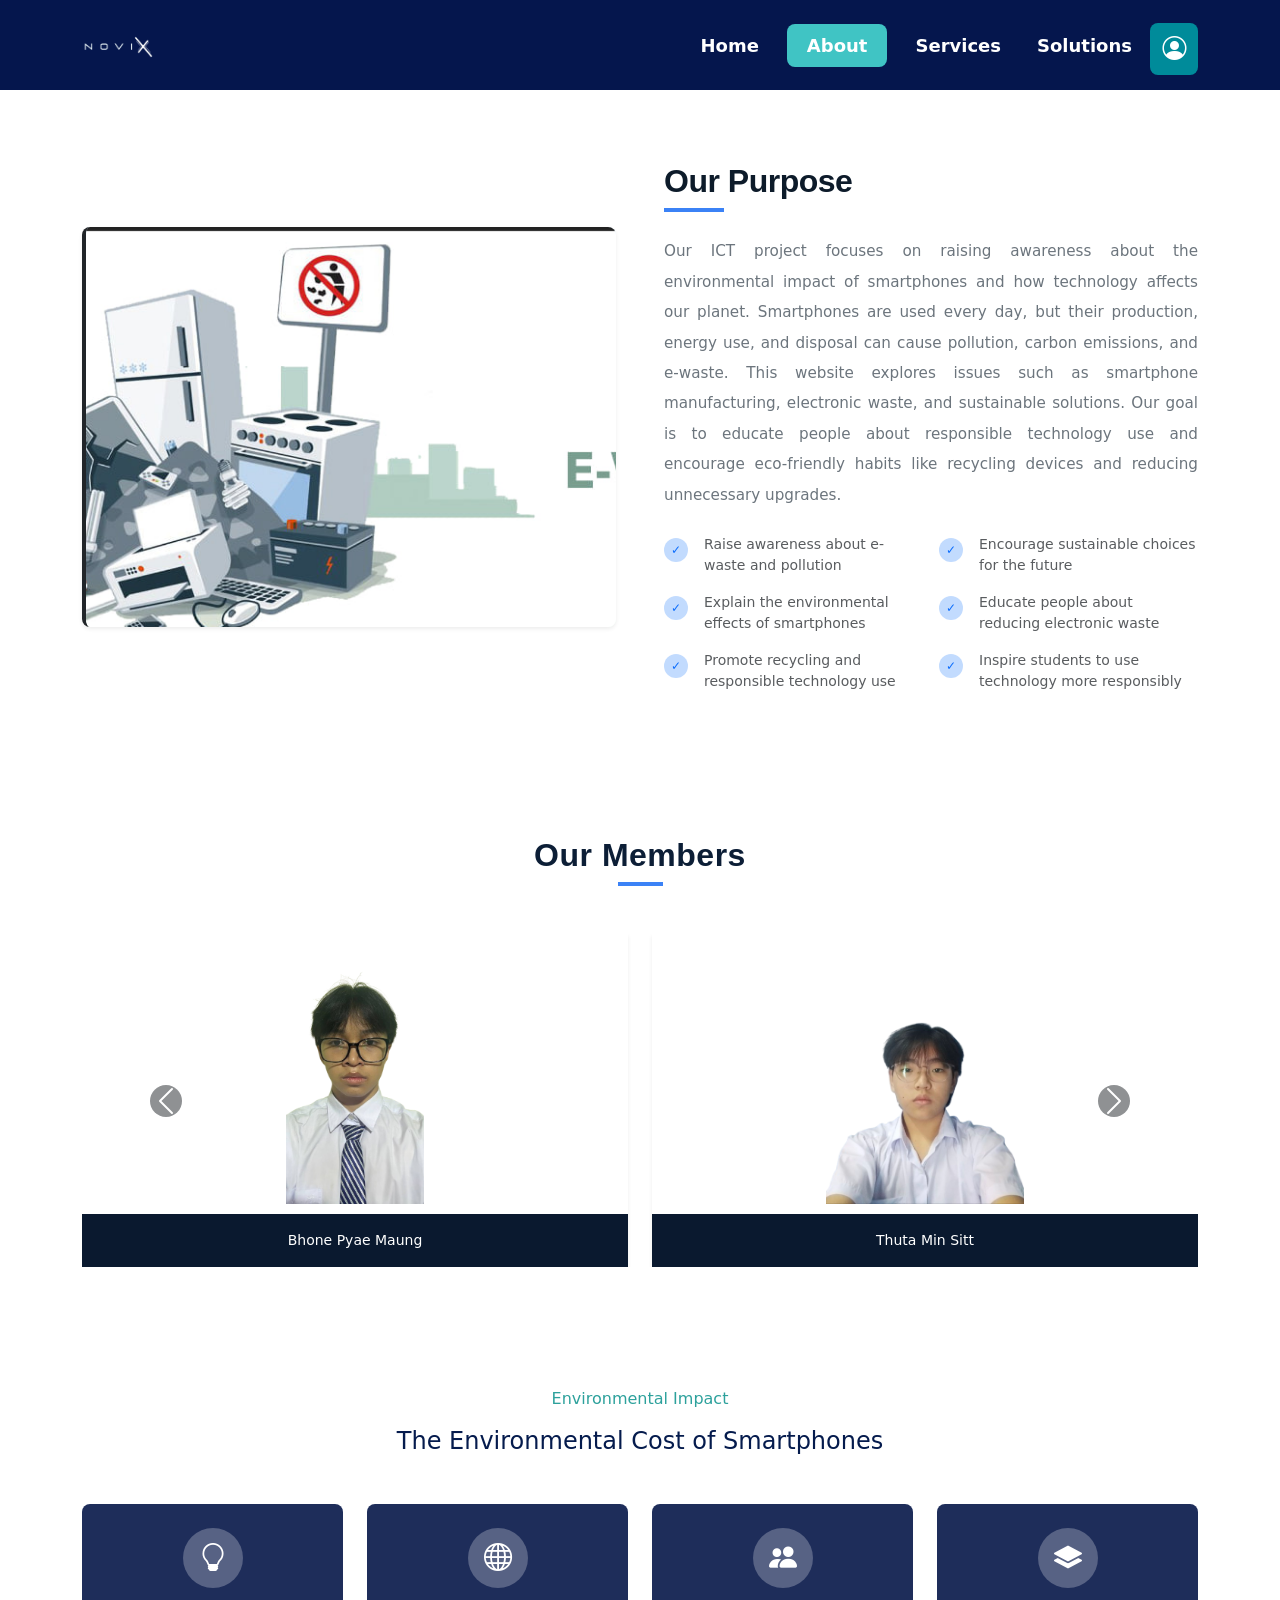
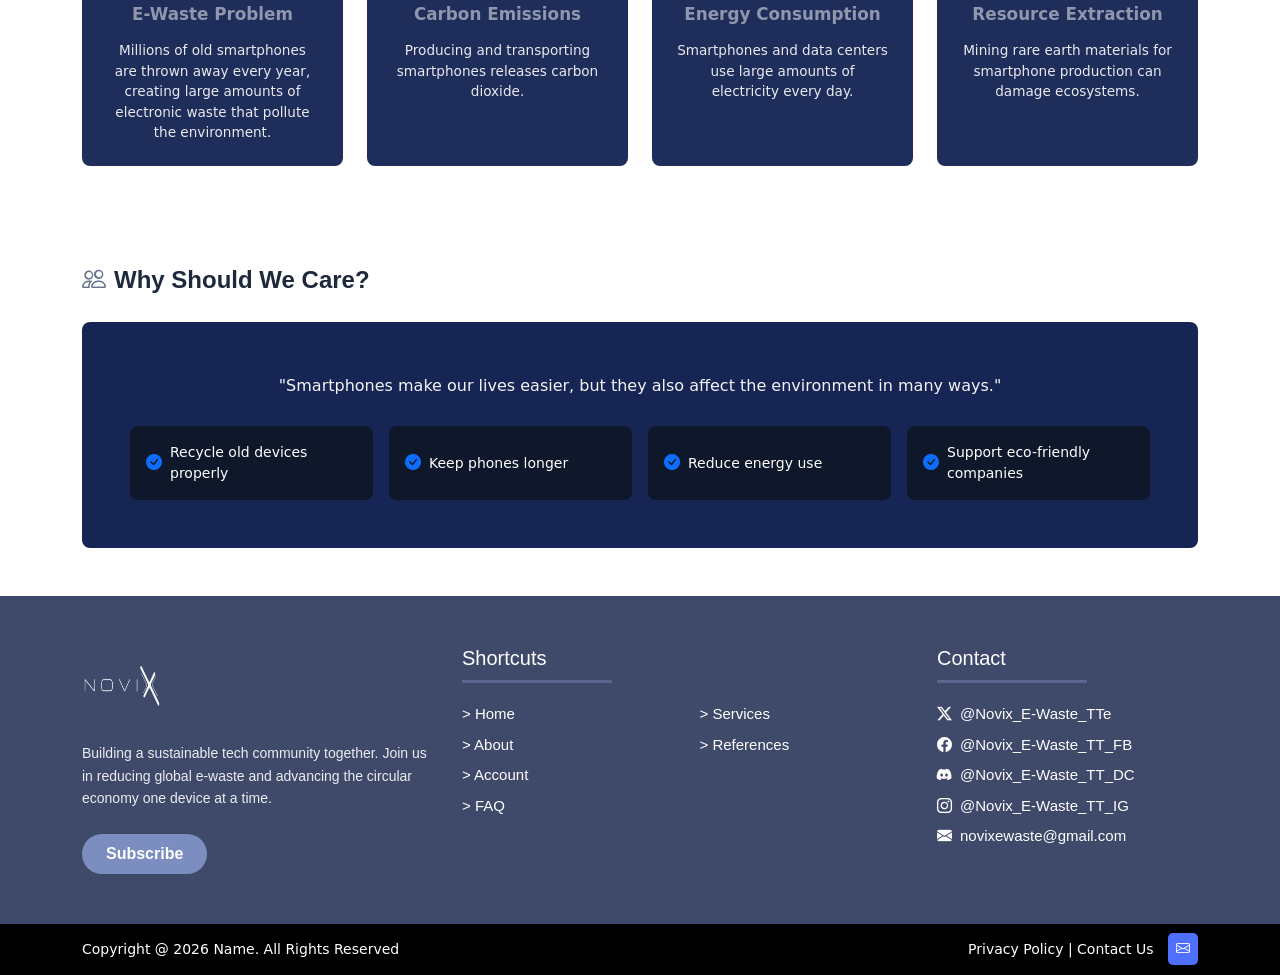
==== about.html @ 1b12b7d3 "Add files via upload" ====
<!DOCTYPE html>
<html lang="en">
<head>
    <meta charset="UTF-8">
    <meta name="viewport" content="width=device-width, initial-scale=1.0">
    <title>About Us</title>
    <link href="https://cdn.jsdelivr.net/npm/bootstrap@5.3.0/dist/css/bootstrap.min.css" rel="stylesheet">
    <link rel="stylesheet" href="https://cdn.jsdelivr.net/npm/bootstrap-icons@1.11.0/font/bootstrap-icons.css">
    <link rel="stylesheet" href="./style.css">
    <link rel="icon" type="image/x-icon" href="./img/LOGO NOVIX.png">
    <link rel="stylesheet" href="https://unpkg.com/aos@2.3.4/dist/aos.css">
</head>
<body>
        <script src="https://unpkg.com/aos@2.3.4/dist/aos.js"></script>

<script>
    AOS.init({
        duration: 1000,
        once: true
    });
</script>

<script src="https://cdn.jsdelivr.net/npm/bootstrap@5.3.0/dist/js/bootstrap.bundle.min.js"></script>
    <nav class="navbar navbar-expand-lg my-nav-bg">
        <div class="container">
            <a class="navbar-brand" href="#">
                <img src="./img/1.png" alt="Novix Logo" style="max-height: 40px; width: auto;">
            </a>

            <button class="navbar-toggler" type="button" data-bs-toggle="collapse" data-bs-target="#mainNavbar" aria-controls="mainNavbar" aria-expanded="false" aria-label="Toggle navigation">
                <span class="navbar-toggler-icon"></span>
            </button>

            <div class="collapse navbar-collapse" id="mainNavbar">
                <ul class="navbar-nav ms-auto align-items-center">
                    <li class="nav-item">
                        <a class="nav-link" href="./index.html">Home</a>
                    </li>
                    <li class="nav-item">
                        <a class="nav-link home-btn" href="./about.html">About</a>
                    </li>
                    <li class="nav-item">
                        <a class="nav-link" href="./services.html">Services</a>
                    </li>
                    <li class="nav-item">
                        <a class="nav-link" href="./solution.html">Solutions</a>
                    </li>
                    
                    <li class="nav-item w-100 d-flex justify-content-center m-0">
                        <a href="#" class="profile-icon-box mx-0 mt-2" data-bs-toggle="modal" data-bs-target="#authModal">
                            <i class="bi bi-person-circle"></i>
                        </a>
                    </li>
                </ul>
            </div>
        </div>
    </nav>

<!-- Font Awesome -->
<link rel="stylesheet" href="https://cdnjs.cloudflare.com/ajax/libs/font-awesome/6.5.2/css/all.min.css"/>

<style>
    .modal-content{
        border-radius: 18px;
        overflow: hidden;
    }

    .nav-pills .nav-link{
        border-radius: 8px;
        padding: 8px 22px;
        transition: 0.3s;
        color: white !important;
    }

    .nav-pills .nav-link.active{
        background-color: #39bfa7;
        color: white !important;
    }

    .form-control{
        height: 48px;
        border-radius: 8px;
        background-color: #0d2a66;
        border: 1px solid #274b8d;
        color: white;
    }

    .form-control::placeholder{
        color: rgba(255,255,255,0.5);
    }

    .form-control:focus{
        background-color: #0d2a66;
        border-color: #39bfa7;
        box-shadow: none;
        color: white;
    }

    .form-label{
        color: white;
        font-weight: 500;
    }

    .social-btn{
        width: 100%;
        height: 48px;
        border: none;
        border-radius: 8px;
        display: flex;
        align-items: center;
        justify-content: center;
        gap: 10px;
        font-weight: 600;
        margin-bottom: 12px;
        transition: 0.3s;
    }

    .facebook-btn{
        background: #4267B2;
        color: white;
    }

    .facebook-btn:hover{
        background: #365899;
    }

    .google-btn{
        background: white;
        color: #555;
    }

    .google-btn img{
        width: 18px;
    }

    .divider{
        display: flex;
        align-items: center;
        text-align: center;
        color: rgba(255,255,255,0.5);
        margin: 20px 0;
    }

    .divider::before,
    .divider::after{
        content: '';
        flex: 1;
        border-bottom: 1px solid rgba(255,255,255,0.2);
    }

    .divider::before{
        margin-right: 10px;
    }

    .divider::after{
        margin-left: 10px;
    }

    .password-box{
        position: relative;
    }

    .password-box i{
        position: absolute;
        right: 15px;
        top: 16px;
        color: rgba(255,255,255,0.5);
        cursor: pointer;
    }
</style>


<!-- MODAL -->
<div class="modal fade" id="authModal" tabindex="-1" aria-labelledby="authModalLabel" aria-hidden="true">
    <div class="modal-dialog modal-dialog-centered">

        <div class="modal-content text-white p-3" style="background-color: #051b4d;">

            <!-- HEADER -->
            <div class="modal-header border-0">

                <ul class="nav nav-pills" id="authTab" role="tablist">

                    <li class="nav-item" role="presentation">
                        <button class="nav-link active" id="login-tab"
                            data-bs-toggle="tab"
                            data-bs-target="#login-panel"
                            type="button"
                            role="tab">
                            Login
                        </button>
                    </li>

                    <li class="nav-item" role="presentation">
                        <button class="nav-link"
                            id="register-tab"
                            data-bs-toggle="tab"
                            data-bs-target="#register-panel"
                            type="button"
                            role="tab">
                            Signup
                        </button>
                    </li>

                </ul>

                <button type="button" class="btn-close btn-close-white"
                    data-bs-dismiss="modal"></button>

            </div>

            <!-- BODY -->
            <div class="modal-body">

                <div class="tab-content">

                    <!-- LOGIN -->
                    <div class="tab-pane fade show active" id="login-panel">

                        <h3 class="fw-bold mb-4" style="color:#39bfa7;">
                            Welcome Back
                        </h3>

                        <form>

                            <div class="mb-3">
                                <label class="form-label">Email</label>
                                <input type="email" class="form-control" placeholder="Enter your email">
                            </div>

                            <div class="mb-3">
                                <label class="form-label">Password</label>

                                <div class="password-box">
                                    <input type="password" class="form-control" placeholder="Enter password">
                                    <i class="fa-regular fa-eye-slash"></i>
                                </div>
                            </div>

                            <div class="d-flex justify-content-between align-items-center mb-4">
                                <div class="form-check">
                                    <input class="form-check-input" type="checkbox">
                                    <label class="form-check-label small text-white-50">
                                        Remember me
                                    </label>
                                </div>

                                <a href="#" class="small text-white-50 text-decoration-none">
                                    Forgot Password?
                                </a>
                            </div>

                            <button class="btn w-100 fw-bold text-white"
                                style="background:#39bfa7; height:48px;">
                                Login
                            </button>

                            <div class="divider">Or</div>

                            <!-- FACEBOOK -->
                            <button type="button" class="social-btn facebook-btn">
                                <i class="fa-brands fa-facebook-f"></i>
                                Login with Facebook
                            </button>

                            <!-- GOOGLE -->
                            <button type="button" class="social-btn google-btn">
                                <img src="https://cdn-icons-png.flaticon.com/512/2991/2991148.png">
                                Login with Google
                            </button>

                        </form>

                    </div>

                    <!-- REGISTER -->
                    <div class="tab-pane fade" id="register-panel">

                        <h3 class="fw-bold mb-4" style="color:#39bfa7;">
                            Create Account
                        </h3>

                        <form>

                            <div class="mb-3">
                                <label class="form-label">Full Name</label>
                                <input type="text" class="form-control" placeholder="John Doe">
                            </div>

                            <div class="mb-3">
                                <label class="form-label">Email</label>
                                <input type="email" class="form-control" placeholder="Enter your email">
                            </div>

                            <div class="mb-3">
                                <label class="form-label">Password</label>

                                <div class="password-box">
                                    <input type="password" class="form-control" placeholder="Create password">
                                    <i class="fa-regular fa-eye-slash"></i>
                                </div>
                            </div>

                            <div class="mb-3">
                                <label class="form-label">Confirm Password</label>

                                <div class="password-box">
                                    <input type="password" class="form-control" placeholder="Confirm password">
                                    <i class="fa-regular fa-eye-slash"></i>
                                </div>
                            </div>

                            <div class="form-check mb-4">
                                <input class="form-check-input" type="checkbox">
                                <label class="form-check-label small text-white-50">
                                    I agree to Terms & Conditions
                                </label>
                            </div>

                            <button class="btn w-100 fw-bold text-white"
                                style="background:#39bfa7; height:48px;">
                                Signup
                            </button>

                            <div class="divider">Or</div>

                            <!-- FACEBOOK -->
                            <button type="button" class="social-btn facebook-btn">
                                <i class="fa-brands fa-facebook-f"></i>
                                Signup with Facebook
                            </button>

                            <!-- GOOGLE -->
                            <button type="button" class="social-btn google-btn">
                                <img src="https://cdn-icons-png.flaticon.com/512/2991/2991148.png">
                                Signup with Google
                            </button>

                        </form>

                    </div>

                </div>

            </div>

        </div>
    </div>
</div>


<main>

    <!-- OUR PURPOSE -->
    <section class="py-5" id="about-section">
        <div class="container py-4">
            <div class="row align-items-center g-5">

                <div class="col-12 col-md-6" data-aos="fade-right" data-aos-duration="1200">
                    <div class="position-relative overflow-hidden rounded-3 border-start border-4 border-dark shadow-sm" 
                        style="background: linear-gradient(180deg, #e0f2fe 0%, #f0fdf4 100%); height: 400px;">

                        <img src="img/Our Purpose img.jpg" class="w-100 h-100 object-fit-cover" alt="Our Purpose">
                    </div>
                </div>

                <div class="col-12 col-md-6" data-aos="fade-left" data-aos-duration="1200">
                    <h2 class="fw-bold mb-2" 
                        style="color: #0d1b2a; font-family: sans-serif; letter-spacing: -0.5px;"
                        data-aos="fade-up" data-aos-delay="100">
                        Our Purpose
                    </h2>

                    <hr class="mt-0 mb-4" 
                        style="width: 60px; height: 4px; background-color: #3b82f6; opacity: 1; border: none;"
                        data-aos="zoom-in" data-aos-delay="200">

                    <p class="text-secondary lh-lg mb-4" 
                        style="font-size: 0.95rem; text-align: justify;"
                        data-aos="fade-up" data-aos-delay="300">

                        Our ICT project focuses on raising awareness about the environmental impact of smartphones and how technology affects our planet. Smartphones are used every day, but their production, energy use, and disposal can cause pollution, carbon emissions, and e-waste. This website explores issues such as smartphone manufacturing, electronic waste, and sustainable solutions. Our goal is to educate people about responsible technology use and encourage eco-friendly habits like recycling devices and reducing unnecessary upgrades.
                    </p>

                    <div class="row g-3">

                        <div class="col-12 col-sm-6">

                            <div class="d-flex align-items-start mb-3" data-aos="fade-up" data-aos-delay="400">
                                <div class="me-3 mt-1 d-flex align-items-center justify-content-center bg-primary bg-opacity-25 text-primary rounded-circle"
                                    style="width: 24px; height: 24px; min-width: 24px;">
                                    <span style="font-size: 0.75rem;">✓</span>
                                </div>
                                <span class="text-muted small">Raise awareness about e-waste and pollution</span>
                            </div>

                            <div class="d-flex align-items-start mb-3" data-aos="fade-up" data-aos-delay="500">
                                <div class="me-3 mt-1 d-flex align-items-center justify-content-center bg-primary bg-opacity-25 text-primary rounded-circle"
                                    style="width: 24px; height: 24px; min-width: 24px;">
                                    <span style="font-size: 0.75rem;">✓</span>
                                </div>
                                <span class="text-muted small">Explain the environmental effects of smartphones</span>
                            </div>

                            <div class="d-flex align-items-start" data-aos="fade-up" data-aos-delay="600">
                                <div class="me-3 mt-1 d-flex align-items-center justify-content-center bg-primary bg-opacity-25 text-primary rounded-circle"
                                    style="width: 24px; height: 24px; min-width: 24px;">
                                    <span style="font-size: 0.75rem;">✓</span>
                                </div>
                                <span class="text-muted small">Promote recycling and responsible technology use</span>
                            </div>

                        </div>

                        <div class="col-12 col-sm-6">

                            <div class="d-flex align-items-start mb-3" data-aos="fade-up" data-aos-delay="700">
                                <div class="me-3 mt-1 d-flex align-items-center justify-content-center bg-primary bg-opacity-25 text-primary rounded-circle"
                                    style="width: 24px; height: 24px; min-width: 24px;">
                                    <span style="font-size: 0.75rem;">✓</span>
                                </div>
                                <span class="text-muted small">Encourage sustainable choices for the future</span>
                            </div>

                            <div class="d-flex align-items-start mb-3" data-aos="fade-up" data-aos-delay="800">
                                <div class="me-3 mt-1 d-flex align-items-center justify-content-center bg-primary bg-opacity-25 text-primary rounded-circle"
                                    style="width: 24px; height: 24px; min-width: 24px;">
                                    <span style="font-size: 0.75rem;">✓</span>
                                </div>
                                <span class="text-muted small">Educate people about reducing electronic waste</span>
                            </div>

                            <div class="d-flex align-items-start" data-aos="fade-up" data-aos-delay="900">
                                <div class="me-3 mt-1 d-flex align-items-center justify-content-center bg-primary bg-opacity-25 text-primary rounded-circle"
                                    style="width: 24px; height: 24px; min-width: 24px;">
                                    <span style="font-size: 0.75rem;">✓</span>
                                </div>
                                <span class="text-muted small">Inspire students to use technology more responsibly</span>
                            </div>

                        </div>

                    </div>
                </div>

            </div>
        </div>
    </section>

    <!-- MEMBERS -->
    <section class="py-5" id="members-section">
        <div class="container py-4">

            <div class="text-center mb-5" data-aos="fade-up">
                <h2 class="fw-bold mb-2"
                    style="color: #0c1e36; font-family: sans-serif; letter-spacing: 0.5px;">
                    Our Members
                </h2>

                <hr class="mx-auto mt-0"
                    style="width: 45px; height: 4px; background-color: #3b82f6; opacity: 1; border: none;">
            </div>

            <div id="memberCarousel" class="carousel slide" data-bs-ride="carousel" data-aos="zoom-in" data-aos-duration="1200">

                <div class="carousel-inner">

                    <!-- Slide 1 -->
                    <div class="carousel-item active">
                        <div class="row row-cols-1 row-cols-sm-2 g-4 justify-content-center">

                            <div class="col" data-aos="flip-left" data-aos-delay="100">
                                <div class="card h-100 border-0 rounded-0 shadow-sm overflow-hidden text-center">

                                    <div class="position-relative" style="height: 280px; overflow: hidden;">
                                        <img src="img/BPM.png"
                                            alt="Bhone Pyae Maung"
                                            class="w-100 h-100">
                                    </div>

                                    <div class="py-3" style="background-color: #0a192f;">
                                        <p class="text-white mb-0 small fw-medium text-truncate px-2">
                                            Bhone Pyae Maung
                                        </p>
                                    </div>

                                </div>
                            </div>

                            <div class="col" data-aos="flip-left" data-aos-delay="300">
                                <div class="card h-100 border-0 rounded-0 shadow-sm overflow-hidden text-center">

                                    <div class="position-relative" style="height: 280px; overflow: hidden;">
                                        <img src="img/Thuta.png"
                                            alt="Thuta Min Sitt"
                                            class="w-100 h-100">
                                    </div>

                                    <div class="py-3" style="background-color: #0a192f;">
                                        <p class="text-white mb-0 small fw-medium text-truncate px-2">
                                            Thuta Min Sitt
                                        </p>
                                    </div>

                                </div>
                            </div>

                        </div>
                    </div>

                    <!-- Slide 2 -->
                    <div class="carousel-item">
                        <div class="row row-cols-1 row-cols-sm-2 g-4 justify-content-center">

                            <div class="col" data-aos="flip-right" data-aos-delay="100">
                                <div class="card h-100 border-0 rounded-0 shadow-sm overflow-hidden text-center">

                                    <div class="position-relative" style="height: 280px; overflow: hidden;">
                                        <img src="img/Hein Thuta.png"
                                            alt="Hein Thuta Tun"
                                            class="w-100 h-100">
                                    </div>

                                    <div class="py-3" style="background-color: #0a192f;">
                                        <p class="text-white mb-0 small fw-medium text-truncate px-2">
                                            Hein Thuta Tun
                                        </p>
                                    </div>

                                </div>
                            </div>

                            <div class="col" data-aos="flip-right" data-aos-delay="300">
                                <div class="card h-100 border-0 rounded-0 shadow-sm overflow-hidden text-center">

                                    <div class="position-relative" style="height: 280px; overflow: hidden;">
                                        <img src="img/Daniel.png"
                                            alt="Zwin Hte Wah @ Daniel"
                                            class="w-100 h-100">
                                    </div>

                                    <div class="py-3" style="background-color: #0a192f;">
                                        <p class="text-white mb-0 small fw-medium text-truncate px-2">
                                            Zwin Hte Wah @ Daniel
                                        </p>
                                    </div>

                                </div>
                            </div>

                        </div>
                    </div>

                </div>

                <button class="carousel-control-prev" type="button" data-bs-target="#memberCarousel" data-bs-slide="prev">
                    <span class="carousel-control-prev-icon bg-dark rounded-circle p-2" aria-hidden="true"></span>
                </button>

                <button class="carousel-control-next" type="button" data-bs-target="#memberCarousel" data-bs-slide="next">
                    <span class="carousel-control-next-icon bg-dark rounded-circle p-2" aria-hidden="true"></span>
                </button>

            </div>
        </div>
    </section>

    <!-- IMPACT CARDS -->
    <section class="py-5" id="impact-cards-section">

        <p class="text-center" style="color: #2da19c;" data-aos="fade-up">
            Environmental Impact
        </p>

        <h4 class="text-center mb-5" style="color: #051b4d;" data-aos="fade-up" data-aos-delay="200">
            The Environmental Cost of Smartphones
        </h4>

        <div class="container">
            <div class="row row-cols-1 row-cols-sm-2 row-cols-lg-4 g-4">

                <div class="col" data-aos="zoom-in-up" data-aos-delay="100">
                    <div class="card h-100 border-0 rounded-3 text-center text-white p-4" style="background-color: #1e2d5a;">
                        <div class="d-flex align-items-center justify-content-center bg-white bg-opacity-25 rounded-circle mx-auto mb-3"
                            style="width: 60px; height: 60px;">
                            <i class="bi bi-lightbulb fs-3 text-white"></i>
                        </div>

                        <h3 class="h5 fw-semibold mb-3 text-white-50" style="font-size: 1.05rem;">
                            E-Waste Problem
                        </h3>

                        <p class="small lh-base mb-0 text-white" style="font-size: 0.85rem; opacity: 0.9;">
                            Millions of old smartphones are thrown away every year, creating large amounts of electronic waste that pollute the environment.
                        </p>
                    </div>
                </div>

                <div class="col" data-aos="zoom-in-up" data-aos-delay="300">
                    <div class="card h-100 border-0 rounded-3 text-center text-white p-4" style="background-color: #1e2d5a;">
                        <div class="d-flex align-items-center justify-content-center bg-white bg-opacity-25 rounded-circle mx-auto mb-3"
                            style="width: 60px; height: 60px;">
                            <i class="bi bi-globe fs-3 text-white"></i>
                        </div>

                        <h3 class="h5 fw-semibold mb-3 text-white-50" style="font-size: 1.05rem;">
                            Carbon Emissions
                        </h3>

                        <p class="small lh-base mb-0 text-white" style="font-size: 0.85rem; opacity: 0.9;">
                            Producing and transporting smartphones releases carbon dioxide.
                        </p>
                    </div>
                </div>

                <div class="col" data-aos="zoom-in-up" data-aos-delay="500">
                    <div class="card h-100 border-0 rounded-3 text-center text-white p-4" style="background-color: #1e2d5a;">
                        <div class="d-flex align-items-center justify-content-center bg-white bg-opacity-25 rounded-circle mx-auto mb-3"
                            style="width: 60px; height: 60px;">
                            <i class="bi bi-people-fill fs-3 text-white"></i>
                        </div>

                        <h3 class="h5 fw-semibold mb-3 text-white-50" style="font-size: 1.05rem;">
                            Energy Consumption
                        </h3>

                        <p class="small lh-base mb-0 text-white" style="font-size: 0.85rem; opacity: 0.9;">
                            Smartphones and data centers use large amounts of electricity every day.
                        </p>
                    </div>
                </div>

                <div class="col" data-aos="zoom-in-up" data-aos-delay="700">
                    <div class="card h-100 border-0 rounded-3 text-center text-white p-4" style="background-color: #1e2d5a;">
                        <div class="d-flex align-items-center justify-content-center bg-white bg-opacity-25 rounded-circle mx-auto mb-3"
                            style="width: 60px; height: 60px;">
                            <i class="bi bi-layers-fill fs-3 text-white"></i>
                        </div>

                        <h3 class="h5 fw-semibold mb-3 text-white-50" style="font-size: 1.05rem;">
                            Resource Extraction
                        </h3>

                        <p class="small lh-base mb-0 text-white" style="font-size: 0.85rem; opacity: 0.9;">
                            Mining rare earth materials for smartphone production can damage ecosystems.
                        </p>
                    </div>
                </div>

            </div>
        </div>
    </section>

    <!-- WHY SHOULD WE CARE -->
    <section class="py-5" id="why-care-banner-section" data-aos="fade-up" data-aos-duration="1200">
        <div class="container">

            <div class="d-flex align-items-center mb-4" data-aos="fade-right">
                <i class="bi bi-people fs-4 me-2" style="color: #64748b;"></i>

                <h2 class="h4 mb-0 fw-semibold"
                    style="color: #1e293b; font-family: sans-serif;">
                    Why Should We Care?
                </h2>
            </div>

            <div class="card border-0 rounded-3 p-4 p-md-5 text-white"
                style="background-color: #172554;"
                data-aos="zoom-in">

                <blockquote class="blockquote mb-4 fs-6 lh-lg text-center"
                    style="opacity: 0.95; font-weight: 300;"
                    data-aos="fade-up" data-aos-delay="200">

                    "Smartphones make our lives easier, but they also affect the environment in many ways."
                </blockquote>

                <div class="row row-cols-1 row-cols-md-2 row-cols-lg-4 g-3">

                    <div class="col" data-aos="fade-up" data-aos-delay="100">
                        <div class="d-flex align-items-center rounded-3 p-3 h-100"
                            style="background-color: #0f172a;">
                            <i class="bi bi-check-circle-fill text-primary me-2"></i>
                            <span class="small">Recycle old devices properly</span>
                        </div>
                    </div>

                    <div class="col" data-aos="fade-up" data-aos-delay="300">
                        <div class="d-flex align-items-center rounded-3 p-3 h-100"
                            style="background-color: #0f172a;">
                            <i class="bi bi-check-circle-fill text-primary me-2"></i>
                            <span class="small">Keep phones longer</span>
                        </div>
                    </div>

                    <div class="col" data-aos="fade-up" data-aos-delay="500">
                        <div class="d-flex align-items-center rounded-3 p-3 h-100"
                            style="background-color: #0f172a;">
                            <i class="bi bi-check-circle-fill text-primary me-2"></i>
                            <span class="small">Reduce energy use</span>
                        </div>
                    </div>

                    <div class="col" data-aos="fade-up" data-aos-delay="700">
                        <div class="d-flex align-items-center rounded-3 p-3 h-100"
                            style="background-color: #0f172a;">
                            <i class="bi bi-check-circle-fill text-primary me-2"></i>
                            <span class="small">Support eco-friendly companies</span>
                        </div>
                    </div>

                </div>
            </div>

        </div>
    </section>

</main>
    
<footer class="footer-top">
        <div class="container">
            <div class="row">
                
                <div class="col-md-4">
                    <div class="d-flex align-items-center mb-3">
                        <img src="./img/LOGO_NOVIX-removebg-preview.png" alt="Xtra Logo" width="80" height="80">
                    </div>
                    <p class="mb-4" style="font-size: 14px; opacity: 0.9; font-weight: 300; line-height: 1.6;">
                        Building a sustainable tech community together. Join us in reducing global e-waste and advancing the circular economy one device at a time.
                    </p>
                    <button class="btn rounded-pill text-white fw-semibold px-4 py-2" style="background-color: #7b8ebf; border: none;">
                        Subscribe
                    </button>
                </div>

                <div class="col-md-5">
                    <h5>Shortcuts</h5>
                    <div class="title-line"></div>
                    <div class="row">
                        <div class="col-6">
                            <ul class="footer-links">
                                <li><a href="./index.html">> Home</a></li>
                                <li><a href="./about.html">> About</a></li>

                                <li class="nav-item">
                                    <a href="#" data-bs-toggle="modal" data-bs-target="#authModal">
                                        > Account
                                    </a>
                                </li>
                                <li><a href="./faq.html">> FAQ</a></li>
                            </ul>
                        </div>
                        
                        <div class="col-6">
                            <ul class="footer-links">
                                <li><a href="./services.html">> Services</a></li>

                                <li><a href="https://edusn-my.sharepoint.com/:w:/g/personal/heinthutatun_edusnschool_co_uk/IQBeHDI7t2h9SYRksYMqFL5SAX8HwHRovbh1-XD6wlonCrI">> References</a></li>
                            </ul>
                        </div>
                    </div>
                </div>

                <div class="col-md-3">
                    <h5>Contact</h5>
                    <div class="title-line"></div>
                    <!-- Added icons and aligned elements nicely using Bootstrap's flex utilities -->
                    <div class="contact-info d-flex align-items-center mb-2">
                        <i class="bi bi-twitter-x me-2"></i> @Novix_E-Waste_TTe
                    </div>
                    <div class="contact-info d-flex align-items-center mb-2">
                        <i class="bi bi-facebook me-2"></i> @Novix_E-Waste_TT_FB
                    </div>
                    <div class="contact-info d-flex align-items-center mb-2">
                        <i class="bi bi-discord me-2"></i> @Novix_E-Waste_TT_DC
                    </div>
                    <div class="contact-info d-flex align-items-center mb-2">
                        <i class="bi bi-instagram me-2"></i> @Novix_E-Waste_TT_IG
                    </div>
                    <div class="contact-info d-flex align-items-center mb-2">
                        <i class="bi bi-envelope-fill me-2"></i> novixewaste@gmail.com
                    </div>
                </div>

            </div>
        </div>
    </footer>

    <div class="footer-bottom">
        <div class="container">
            <div class="row align-items-center">
                <div class="col-md-6">
                    Copyright @ 2026 Name. All Rights Reserved
                </div>
                <div class="col-md-6 text-end">
                    Privacy Policy | Contact Us
                    <a href="" class="blue-icon" data-bs-toggle="modal" data-bs-target="#customerModal"><i class="bi bi-envelope"></i></a>
                </div>
            </div>
        </div>
    </div>

    <div class="modal fade modal-bottom-right" id="customerModal" tabindex="-1" aria-labelledby="customerLabel" aria-hidden="true">
        <div class="modal-dialog mb-5">
            
            <div class="modal-content bg-white text-dark p-3 shadow-lg">
                
                <div class="modal-header border-0">
                    <ul class="nav nav-pills" id="authTab" role="tablist">
                        <li class="nav-item" role="presentation">
                            <h5>
                                Customer Support
                            </button>
                        </li>
                    </ul>
                    <button type="button" class="btn-close" data-bs-dismiss="modal" aria-label="Close"></button>
                </div>

                <div class="modal-body d-flex flex-column" style="min-height: 300px;">
                    <div class="flex-grow-1">
                        <p class="text-muted small">How can we help you today?</p>
                    </div>

                    <div class="mt-auto pt-3 border-top">
                        <div class="input-group">
                            <input type="text" class="form-control" placeholder="Type your message here..." aria-label="Recipient's username" aria-describedby="button-send">
                            <button class="btn btn-primary" type="button" id="button-send">Send</button>
                        </div>
                    </div>
                </div>

            </div>

        </div>
    </div>

    <script src="https://cdn.jsdelivr.net/npm/bootstrap@5.3.0/dist/js/bootstrap.bundle.min.js"></script>
</body>
</html>
---- style.css ----
.my-nav-bg {
    background-color: #05164d;
    padding-top: 15px;
    padding-bottom: 15px;
}

.navbar-brand {
    font-size: 32px;
    font-weight: bold;
    color: white !important;
}

/* Members Images */
#members-section .card img{
    width: 100%;
    height: 100%;
    object-fit: contain;
    padding: 10px;
    background: transparent;
}

.nav-link {
    color: white !important;
    font-size: 18px;
    font-weight: 600;
    margin-left: 10px;
    margin-right: 10px;
}

.home-btn {
    background-color: #40c4c4;
    border-radius: 8px;
    padding-left: 20px !important;
    padding-right: 20px !important;
}

.profile-icon-box {
    background-color: #008b9a;
    color: white;
    padding: 8px 12px;
    border-radius: 8px;
    font-size: 24px;
    display: inline-block;
    margin-left: 20px;
}

.profile-icon-box:hover {
    color: white;
}

footer.footer-top {
    background-color: #3f4a6b;
    color: white;
    padding-top: 50px;
    padding-bottom: 50px;
    font-family: sans-serif;
}

.footer-bottom {
    background-color: #000000;
    color: white;
    padding-top: 15px;
    padding-bottom: 15px;
    font-size: 14px;
}

h5 {
    font-size: 20px;
    margin-bottom: 10px;
}

.title-line {
    width: 150px;
    height: 3px;
    background-color: #5a668c;
    margin-bottom: 20px;
}

.footer-links {
    list-style: none;
    padding-left: 0px;
}

.footer-links li {
    margin-bottom: 8px;
    font-size: 15px;
}

.footer-links a {
    color: white;
    text-decoration: none;
}

.contact-info {
    font-size: 15px;
    margin-bottom: 10px;
}

.blue-icon {
    background-color: #4f70ff;
    color: white;
    padding: 8px;
    border-radius: 5px;
    margin-left: 10px;
}

@media (max-width: 991.82px) {
    .hero-section {
        height: auto;
        padding: 60px 20px;
    }
    
    .main-heading {
        font-size: 32px;
        line-height: 40px;
    }

    .content-box {
        padding: 25px;
    }

    .nav-link {
        margin: 10px 0;
        text-align: center;
    }
    
    .home-btn {
        display: inline-block;
        width: 100%;
    }
}

@media (max-width: 576px) {
    .title-text {
        font-size: 38px;
        line-height: 45px;
    }

    .number-box {
        margin-left: 0 !important;
        margin-right: 0 !important;
        width: 60px;
        height: 60px;
        min-width: 60px;
        font-size: 24px;
    }

    .blue-container {
        padding: 30px 20px;
        min-height: auto;
    }

    .mission-img {
        border-radius: 40px;
        margin-bottom: 30px;
    }
}

.auth-tab-btn.active {
    color: #000000 !important;
    text-decoration: underline; 
    text-underline-offset: 6px;
}
.auth-tab-btn:not(.active) {
    color: #6c757d !important;
}

.modal-bottom-right .modal-dialog {
    position: fixed;
    bottom: 20px;
    right: 20px;
    margin: 0;
    width: 350px;
}
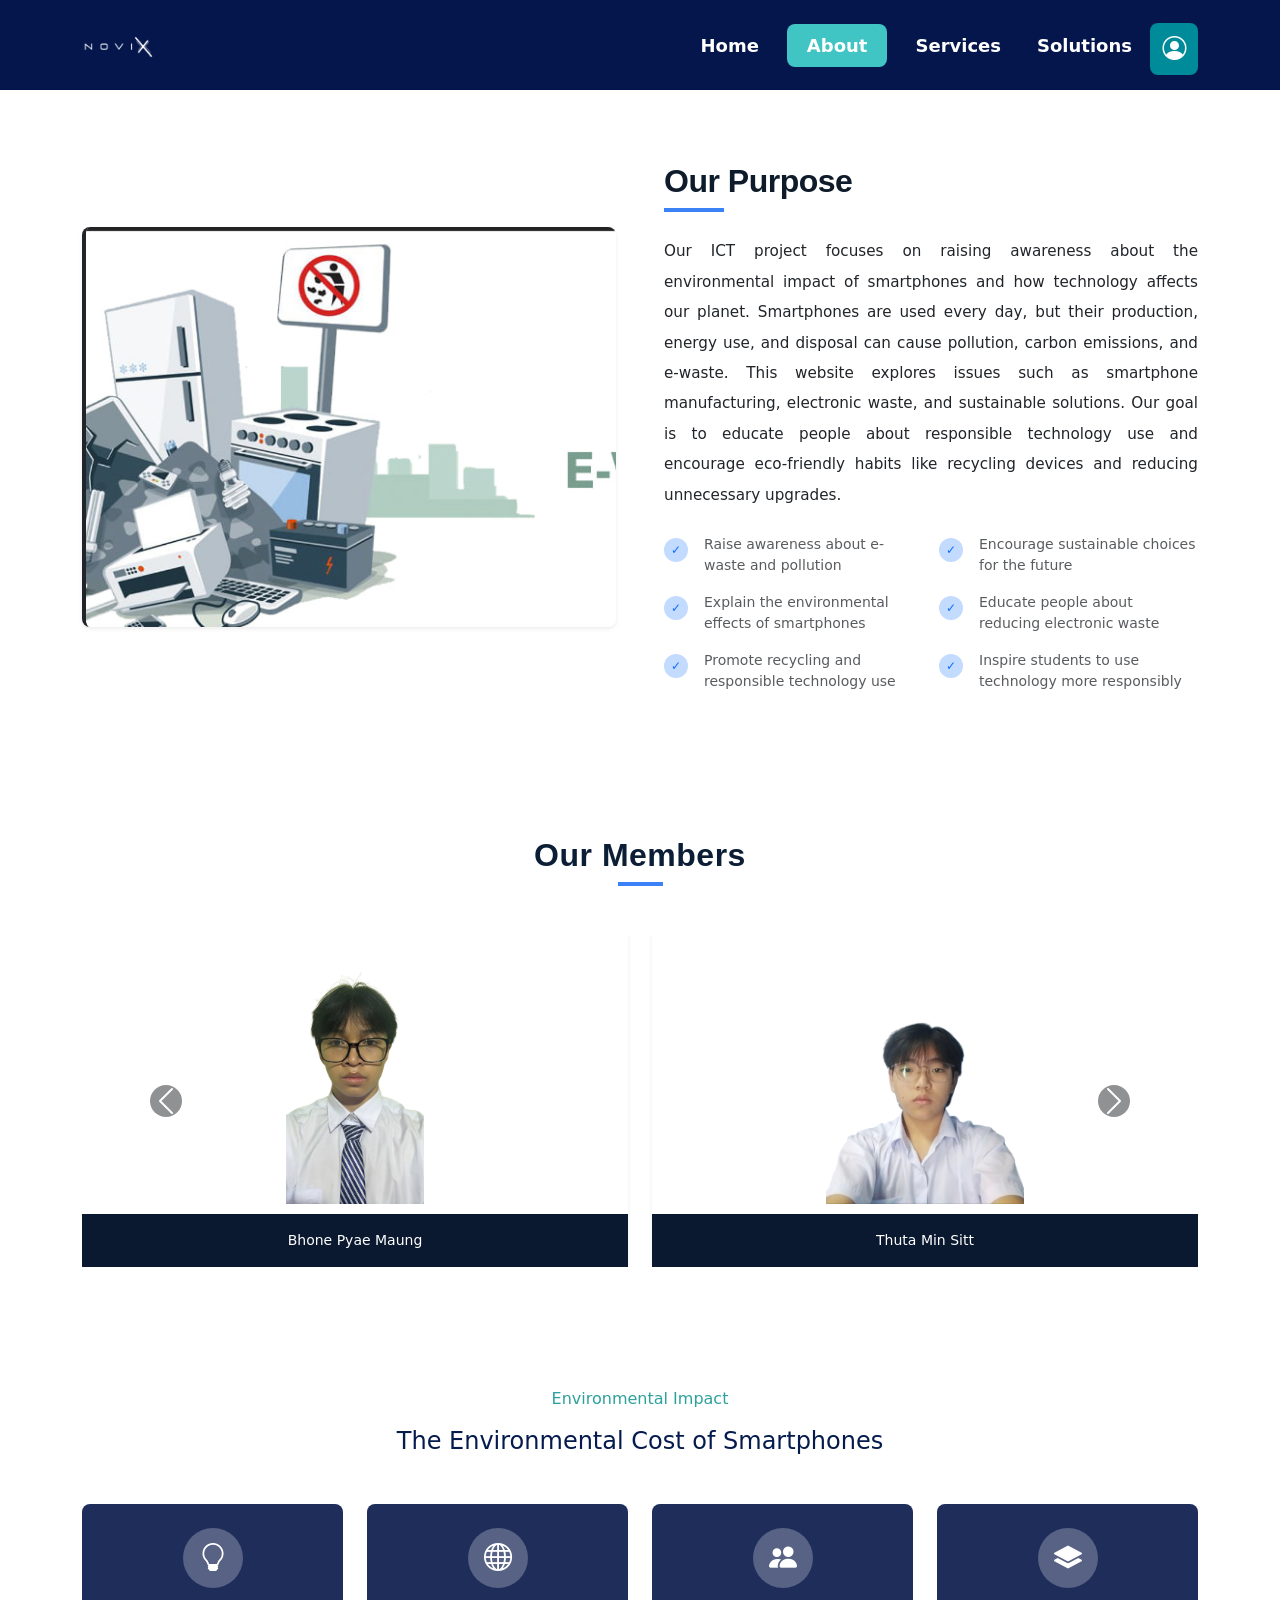
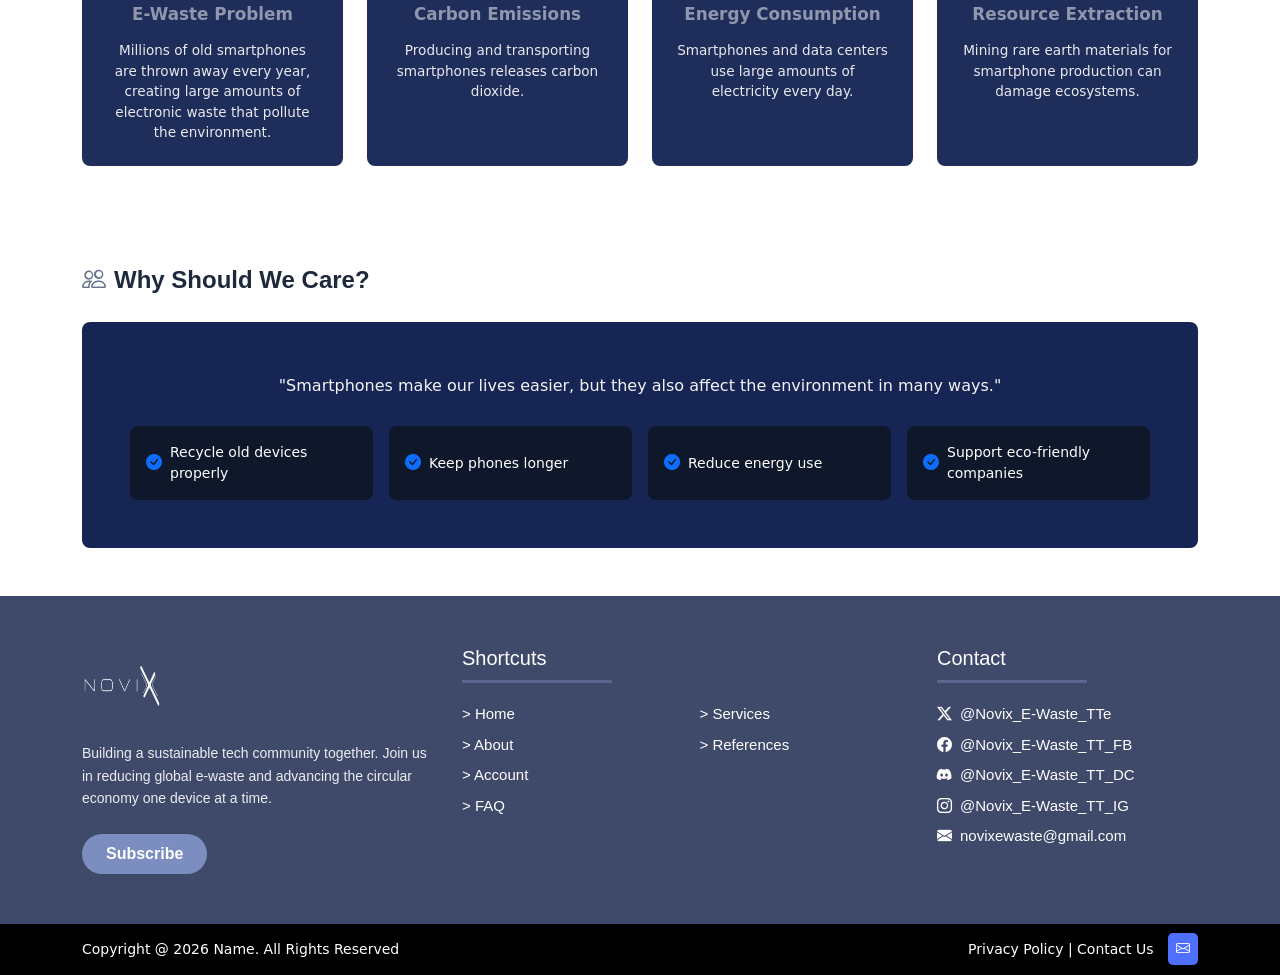
==== commit e5095727: "Update about.html" ====
--- a/about.html
+++ b/about.html
@@ -375,7 +375,7 @@
                         style="width: 60px; height: 4px; background-color: #3b82f6; opacity: 1; border: none;"
                         data-aos="zoom-in" data-aos-delay="200">
 
-                    <p class="text-secondary lh-lg mb-4" 
+                    <p class="lh-lg mb-4" 
                         style="font-size: 0.95rem; text-align: justify;"
                         data-aos="fade-up" data-aos-delay="300">
 
@@ -836,4 +836,4 @@
 
     <script src="https://cdn.jsdelivr.net/npm/bootstrap@5.3.0/dist/js/bootstrap.bundle.min.js"></script>
 </body>
-</html>+</html>
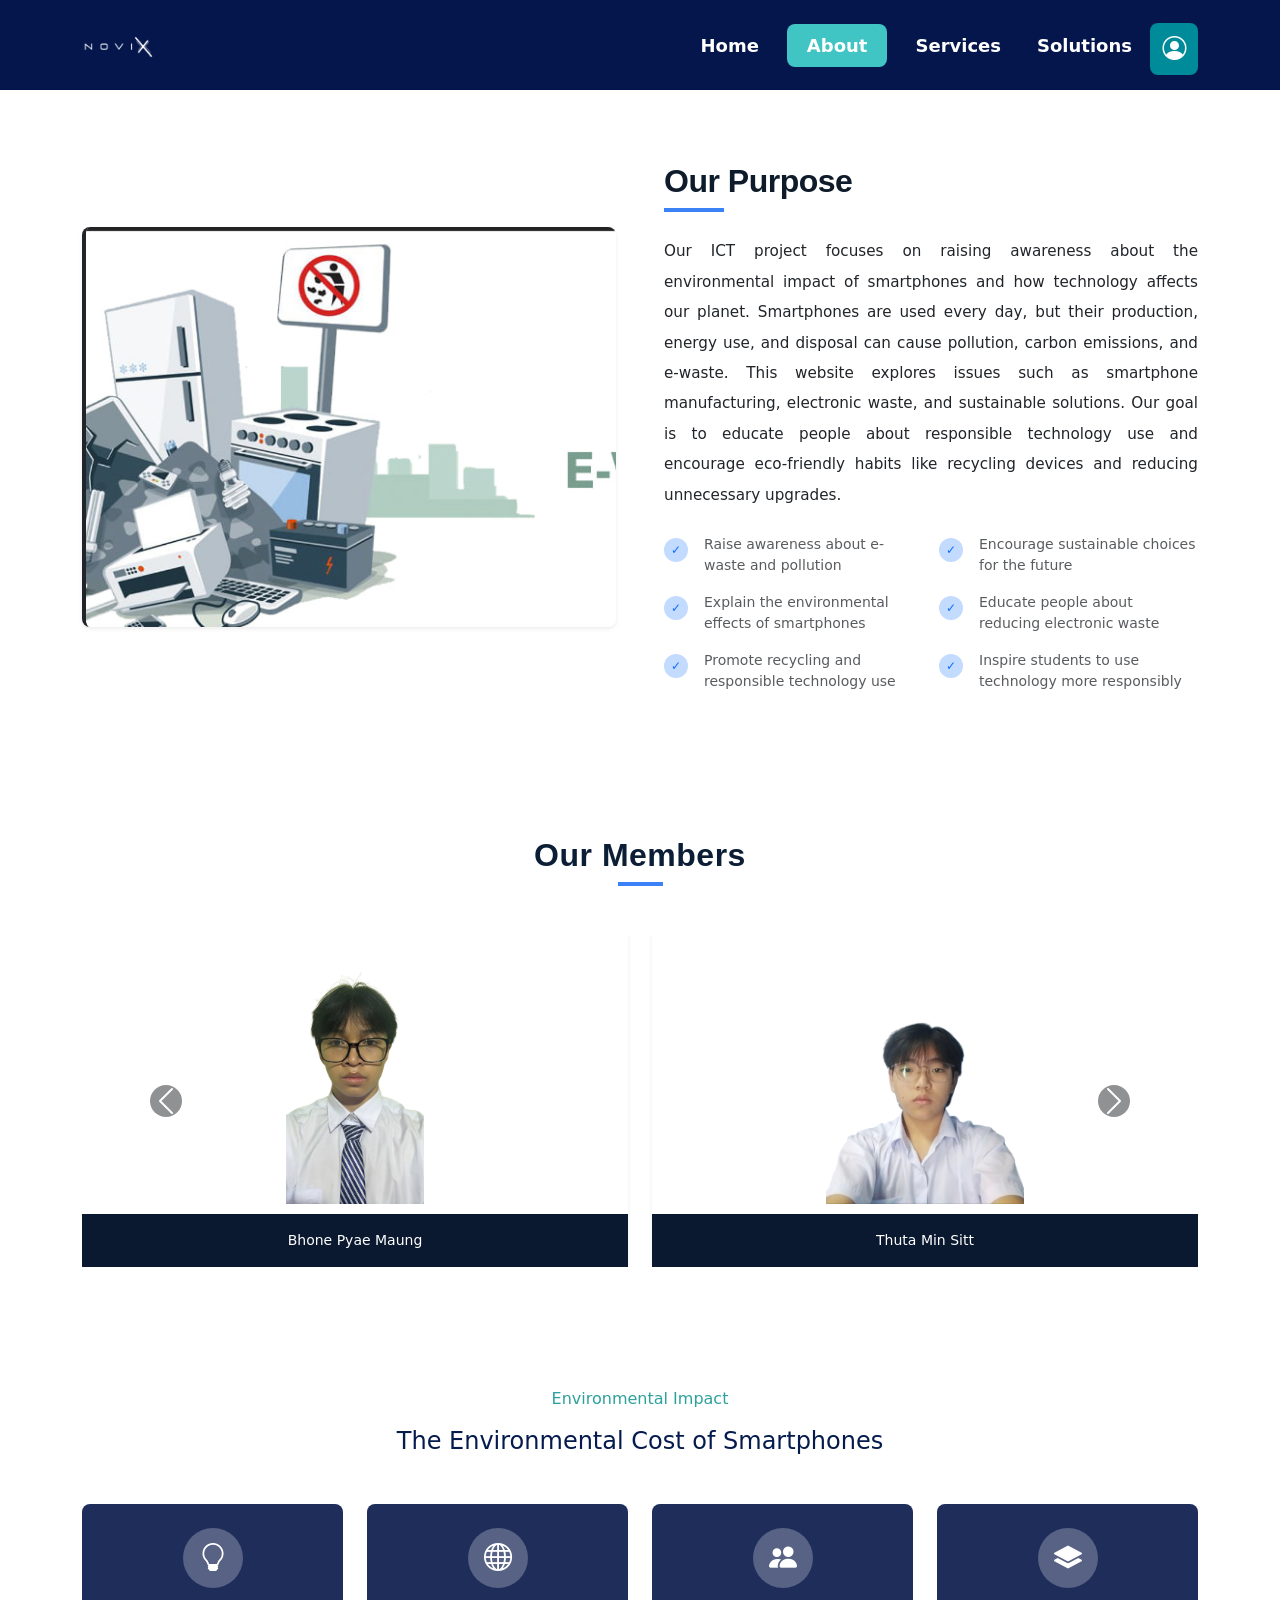
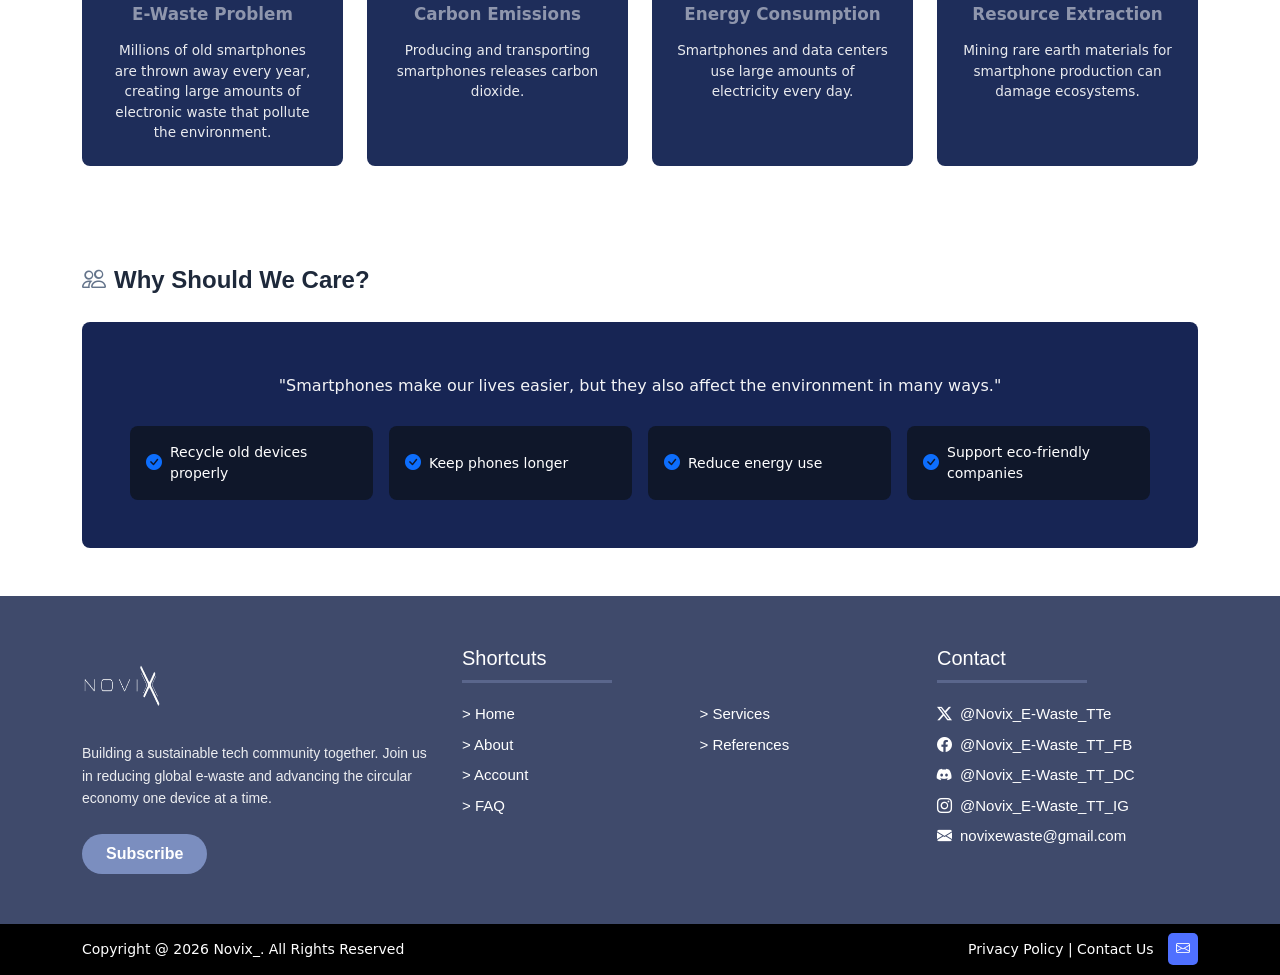
==== commit ffcc2829: "Update about.html" ====
--- a/about.html
+++ b/about.html
@@ -56,7 +56,6 @@
         </div>
     </nav>
 
-<!-- Font Awesome -->
 <link rel="stylesheet" href="https://cdnjs.cloudflare.com/ajax/libs/font-awesome/6.5.2/css/all.min.css"/>
 
 <style>
@@ -170,13 +169,13 @@
 </style>
 
 
-<!-- MODAL -->
+
 <div class="modal fade" id="authModal" tabindex="-1" aria-labelledby="authModalLabel" aria-hidden="true">
     <div class="modal-dialog modal-dialog-centered">
 
         <div class="modal-content text-white p-3" style="background-color: #051b4d;">
 
-            <!-- HEADER -->
+    
             <div class="modal-header border-0">
 
                 <ul class="nav nav-pills" id="authTab" role="tablist">
@@ -209,12 +208,12 @@
 
             </div>
 
-            <!-- BODY -->
+ 
             <div class="modal-body">
 
                 <div class="tab-content">
 
-                    <!-- LOGIN -->
+   
                     <div class="tab-pane fade show active" id="login-panel">
 
                         <h3 class="fw-bold mb-4" style="color:#39bfa7;">
@@ -257,13 +256,12 @@
 
                             <div class="divider">Or</div>
 
-                            <!-- FACEBOOK -->
                             <button type="button" class="social-btn facebook-btn">
                                 <i class="fa-brands fa-facebook-f"></i>
                                 Login with Facebook
                             </button>
 
-                            <!-- GOOGLE -->
+
                             <button type="button" class="social-btn google-btn">
                                 <img src="https://cdn-icons-png.flaticon.com/512/2991/2991148.png">
                                 Login with Google
@@ -273,7 +271,7 @@
 
                     </div>
 
-                    <!-- REGISTER -->
+       
                     <div class="tab-pane fade" id="register-panel">
 
                         <h3 class="fw-bold mb-4" style="color:#39bfa7;">
@@ -324,7 +322,6 @@
 
                             <div class="divider">Or</div>
 
-                            <!-- FACEBOOK -->
                             <button type="button" class="social-btn facebook-btn">
                                 <i class="fa-brands fa-facebook-f"></i>
                                 Signup with Facebook
@@ -351,7 +348,7 @@
 
 <main>
 
-    <!-- OUR PURPOSE -->
+
     <section class="py-5" id="about-section">
         <div class="container py-4">
             <div class="row align-items-center g-5">
@@ -447,7 +444,7 @@
         </div>
     </section>
 
-    <!-- MEMBERS -->
+
     <section class="py-5" id="members-section">
         <div class="container py-4">
 
@@ -465,7 +462,7 @@
 
                 <div class="carousel-inner">
 
-                    <!-- Slide 1 -->
+  
                     <div class="carousel-item active">
                         <div class="row row-cols-1 row-cols-sm-2 g-4 justify-content-center">
 
@@ -508,7 +505,7 @@
                         </div>
                     </div>
 
-                    <!-- Slide 2 -->
+         
                     <div class="carousel-item">
                         <div class="row row-cols-1 row-cols-sm-2 g-4 justify-content-center">
 
@@ -565,7 +562,7 @@
         </div>
     </section>
 
-    <!-- IMPACT CARDS -->
+
     <section class="py-5" id="impact-cards-section">
 
         <p class="text-center" style="color: #2da19c;" data-aos="fade-up">
@@ -651,7 +648,7 @@
         </div>
     </section>
 
-    <!-- WHY SHOULD WE CARE -->
+
     <section class="py-5" id="why-care-banner-section" data-aos="fade-up" data-aos-duration="1200">
         <div class="container">
 
@@ -764,7 +761,6 @@
                 <div class="col-md-3">
                     <h5>Contact</h5>
                     <div class="title-line"></div>
-                    <!-- Added icons and aligned elements nicely using Bootstrap's flex utilities -->
                     <div class="contact-info d-flex align-items-center mb-2">
                         <i class="bi bi-twitter-x me-2"></i> @Novix_E-Waste_TTe
                     </div>
@@ -790,7 +786,7 @@
         <div class="container">
             <div class="row align-items-center">
                 <div class="col-md-6">
-                    Copyright @ 2026 Name. All Rights Reserved
+                    Copyright @ 2026 Novix_. All Rights Reserved
                 </div>
                 <div class="col-md-6 text-end">
                     Privacy Policy | Contact Us
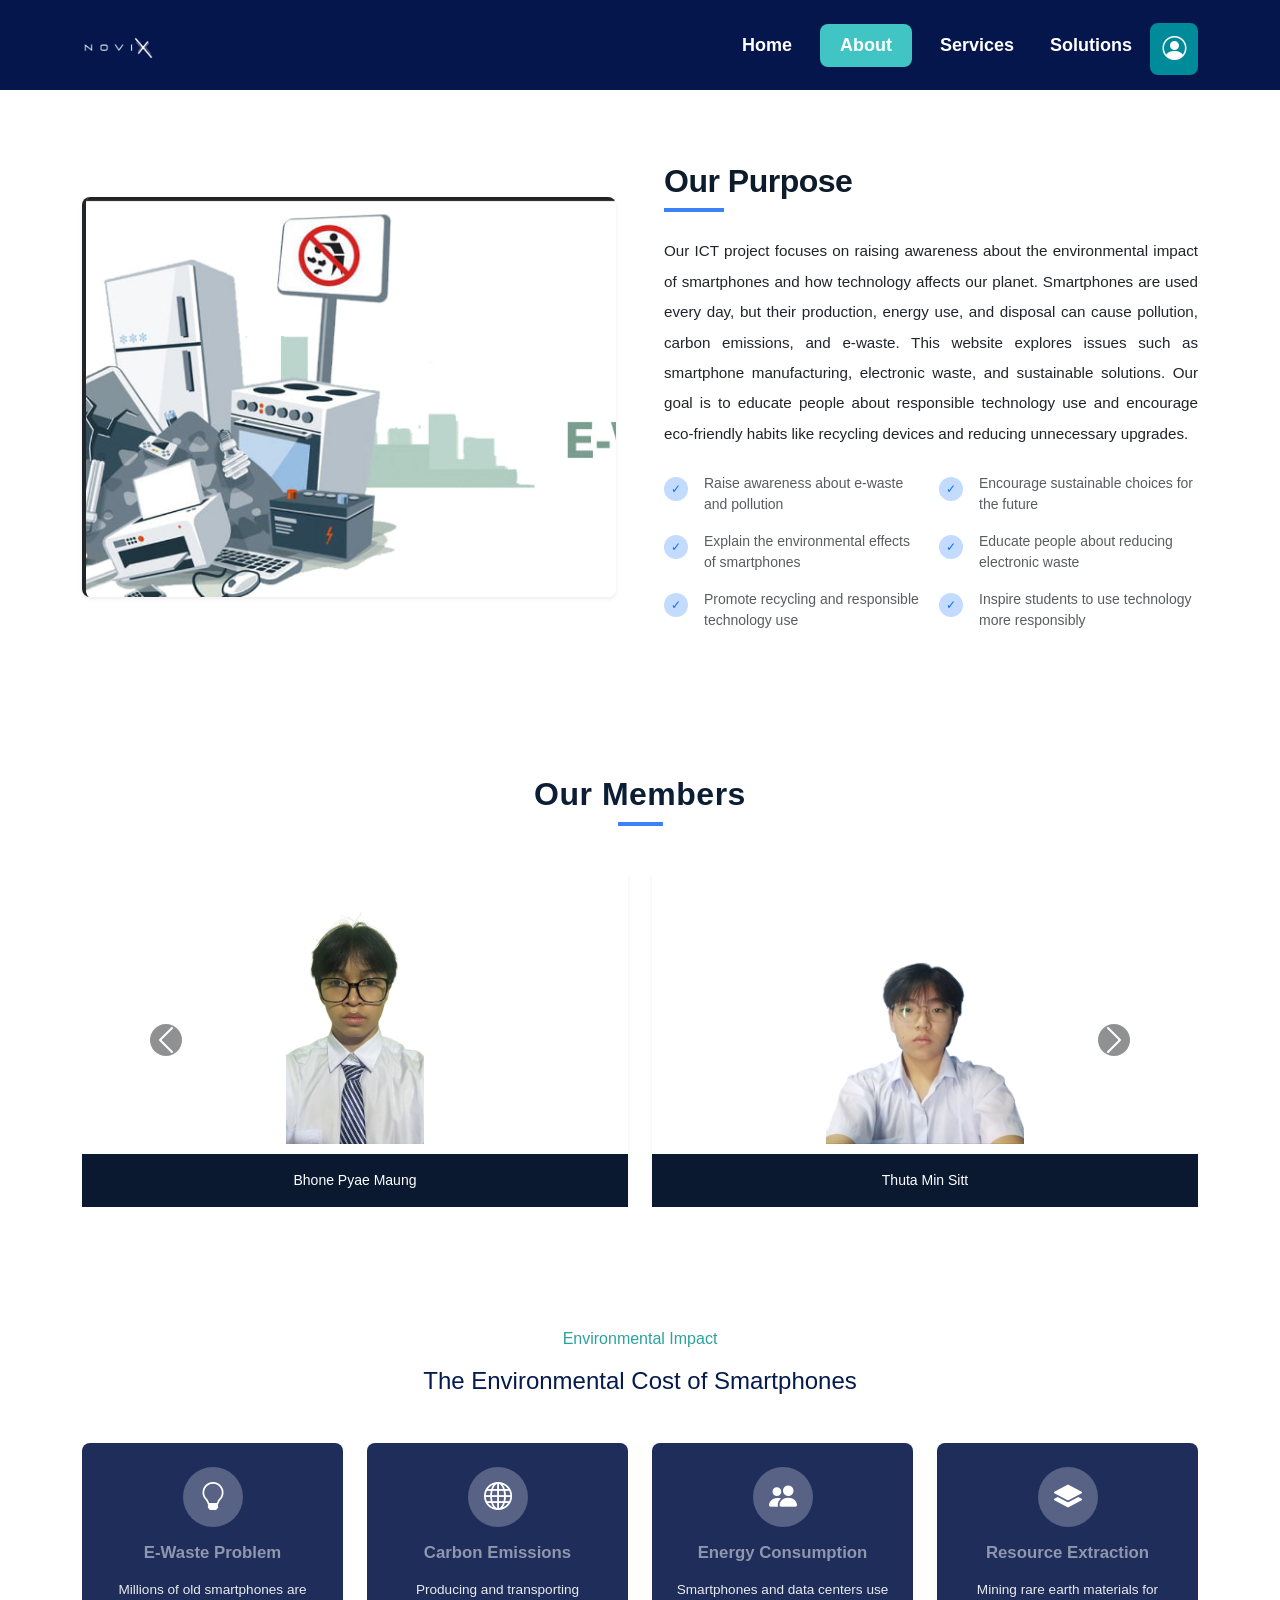
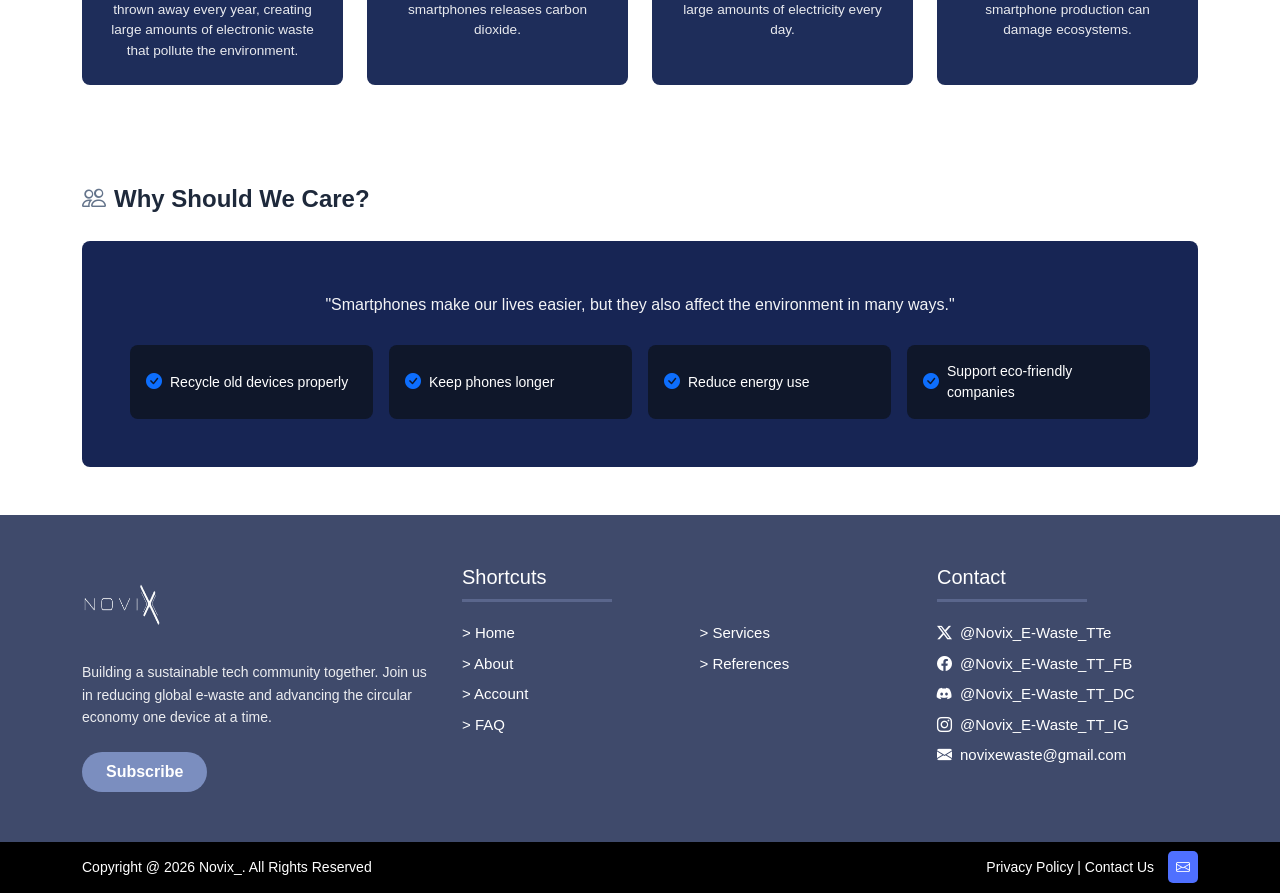
==== commit e8b53ce1: "Add files via upload" ====
--- a/about.html
+++ b/about.html
@@ -9,18 +9,17 @@
     <link rel="stylesheet" href="./style.css">
     <link rel="icon" type="image/x-icon" href="./img/LOGO NOVIX.png">
     <link rel="stylesheet" href="https://unpkg.com/aos@2.3.4/dist/aos.css">
+    <style>
+        #members-section .card img{
+            width: 100%;
+            height: 100%;
+            object-fit: contain;
+            padding: 10px;
+            background: transparent;
+        }
+    </style>
 </head>
 <body>
-        <script src="https://unpkg.com/aos@2.3.4/dist/aos.js"></script>
-
-<script>
-    AOS.init({
-        duration: 1000,
-        once: true
-    });
-</script>
-
-<script src="https://cdn.jsdelivr.net/npm/bootstrap@5.3.0/dist/js/bootstrap.bundle.min.js"></script>
     <nav class="navbar navbar-expand-lg my-nav-bg">
         <div class="container">
             <a class="navbar-brand" href="#">
@@ -56,668 +55,563 @@
         </div>
     </nav>
 
-<link rel="stylesheet" href="https://cdnjs.cloudflare.com/ajax/libs/font-awesome/6.5.2/css/all.min.css"/>
-
-<style>
-    .modal-content{
-        border-radius: 18px;
-        overflow: hidden;
-    }
-
-    .nav-pills .nav-link{
-        border-radius: 8px;
-        padding: 8px 22px;
-        transition: 0.3s;
-        color: white !important;
-    }
-
-    .nav-pills .nav-link.active{
-        background-color: #39bfa7;
-        color: white !important;
-    }
-
-    .form-control{
-        height: 48px;
-        border-radius: 8px;
-        background-color: #0d2a66;
-        border: 1px solid #274b8d;
-        color: white;
-    }
-
-    .form-control::placeholder{
-        color: rgba(255,255,255,0.5);
-    }
-
-    .form-control:focus{
-        background-color: #0d2a66;
-        border-color: #39bfa7;
-        box-shadow: none;
-        color: white;
-    }
-
-    .form-label{
-        color: white;
-        font-weight: 500;
-    }
-
-    .social-btn{
-        width: 100%;
-        height: 48px;
-        border: none;
-        border-radius: 8px;
-        display: flex;
-        align-items: center;
-        justify-content: center;
-        gap: 10px;
-        font-weight: 600;
-        margin-bottom: 12px;
-        transition: 0.3s;
-    }
-
-    .facebook-btn{
-        background: #4267B2;
-        color: white;
-    }
-
-    .facebook-btn:hover{
-        background: #365899;
-    }
-
-    .google-btn{
-        background: white;
-        color: #555;
-    }
-
-    .google-btn img{
-        width: 18px;
-    }
-
-    .divider{
-        display: flex;
-        align-items: center;
-        text-align: center;
-        color: rgba(255,255,255,0.5);
-        margin: 20px 0;
-    }
-
-    .divider::before,
-    .divider::after{
-        content: '';
-        flex: 1;
-        border-bottom: 1px solid rgba(255,255,255,0.2);
-    }
-
-    .divider::before{
-        margin-right: 10px;
-    }
-
-    .divider::after{
-        margin-left: 10px;
-    }
-
-    .password-box{
-        position: relative;
-    }
-
-    .password-box i{
-        position: absolute;
-        right: 15px;
-        top: 16px;
-        color: rgba(255,255,255,0.5);
-        cursor: pointer;
-    }
-</style>
-
-
-
-<div class="modal fade" id="authModal" tabindex="-1" aria-labelledby="authModalLabel" aria-hidden="true">
-    <div class="modal-dialog modal-dialog-centered">
-
-        <div class="modal-content text-white p-3" style="background-color: #051b4d;">
-
-    
-            <div class="modal-header border-0">
-
-                <ul class="nav nav-pills" id="authTab" role="tablist">
-
-                    <li class="nav-item" role="presentation">
-                        <button class="nav-link active" id="login-tab"
-                            data-bs-toggle="tab"
-                            data-bs-target="#login-panel"
-                            type="button"
-                            role="tab">
-                            Login
-                        </button>
-                    </li>
-
-                    <li class="nav-item" role="presentation">
-                        <button class="nav-link"
-                            id="register-tab"
-                            data-bs-toggle="tab"
-                            data-bs-target="#register-panel"
-                            type="button"
-                            role="tab">
-                            Signup
-                        </button>
-                    </li>
-
-                </ul>
-
-                <button type="button" class="btn-close btn-close-white"
-                    data-bs-dismiss="modal"></button>
-
-            </div>
-
- 
-            <div class="modal-body">
-
-                <div class="tab-content">
-
-   
-                    <div class="tab-pane fade show active" id="login-panel">
-
-                        <h3 class="fw-bold mb-4" style="color:#39bfa7;">
-                            Welcome Back
-                        </h3>
-
-                        <form>
-
-                            <div class="mb-3">
-                                <label class="form-label">Email</label>
-                                <input type="email" class="form-control" placeholder="Enter your email">
-                            </div>
-
-                            <div class="mb-3">
-                                <label class="form-label">Password</label>
-
-                                <div class="password-box">
-                                    <input type="password" class="form-control" placeholder="Enter password">
-                                    <i class="fa-regular fa-eye-slash"></i>
-                                </div>
-                            </div>
-
-                            <div class="d-flex justify-content-between align-items-center mb-4">
-                                <div class="form-check">
+    <!-- Auth -->
+
+    <div class="modal fade" id="authModal" tabindex="-1" aria-labelledby="authModalLabel" aria-hidden="true">
+        <div class="modal-dialog modal-dialog-centered">
+
+            <div class="modal-content text-white p-3" style="background-color: #051b4d;">
+
+                <!-- Buttons for Login and Register -->
+
+                <div class="modal-header border-0">
+
+                    <ul class="nav nav-pills" id="authTab" role="tablist">
+
+                        <li class="nav-item" role="presentation">
+                            <button class="nav-link active" id="login-tab"
+                                data-bs-toggle="tab"
+                                data-bs-target="#login-panel"
+                                type="button"
+                                role="tab">
+                                Login
+                            </button>
+                        </li>
+
+                        <li class="nav-item" role="presentation">
+                            <button class="nav-link"
+                                id="register-tab"
+                                data-bs-toggle="tab"
+                                data-bs-target="#register-panel"
+                                type="button"
+                                role="tab">
+                                Signup
+                            </button>
+                        </li>
+
+                    </ul>
+
+                    <button type="button" class="btn-close btn-close-white"
+                        data-bs-dismiss="modal"></button>
+
+                </div>
+
+                <div class="modal-body">
+
+                    <div class="tab-content">
+
+                        <!-- Login -->
+
+                        <div class="tab-pane fade show active" id="login-panel">
+
+                            <h3 class="fw-bold mb-4" style="color:#39bfa7;">
+                                Welcome Back
+                            </h3>
+
+                            <form>
+
+                                <div class="mb-3">
+                                    <label class="form-label">Email</label>
+                                    <input type="email" class="form-control" placeholder="Enter your email">
+                                </div>
+
+                                <div class="mb-3">
+                                    <label class="form-label">Password</label>
+
+                                    <div class="password-box">
+                                        <input type="password" class="form-control" placeholder="Enter password">
+                                        <i class="fa-regular fa-eye-slash"></i>
+                                    </div>
+                                </div>
+
+                                <div class="d-flex justify-content-between align-items-center mb-4">
+                                    <div class="form-check">
+                                        <input class="form-check-input" type="checkbox">
+                                        <label class="form-check-label small text-white-50">
+                                            Remember me
+                                        </label>
+                                    </div>
+
+                                    <a href="#" class="small text-white-50 text-decoration-none">
+                                        Forgot Password?
+                                    </a>
+                                </div>
+
+                                <button class="btn w-100 fw-bold text-white"
+                                    style="background:#39bfa7; height:48px;">
+                                    Login
+                                </button>
+
+                                <!-- External Login -->
+
+                                <div class="divider">Or</div>
+
+                                <button type="button" class="social-btn facebook-btn">
+                                    <i class="fa-brands fa-facebook-f"></i>
+                                    Login with Facebook
+                                </button>
+
+                                <button type="button" class="social-btn google-btn">
+                                    <img src="https://cdn-icons-png.flaticon.com/512/2991/2991148.png">
+                                    Login with Google
+                                </button>
+
+                            </form>
+
+                        </div>
+
+                        <!-- Register -->
+
+                        <div class="tab-pane fade" id="register-panel">
+
+                            <h3 class="fw-bold mb-4" style="color:#39bfa7;">
+                                Create Account
+                            </h3>
+
+                            <form>
+
+                                <div class="mb-3">
+                                    <label class="form-label">Full Name</label>
+                                    <input type="text" class="form-control" placeholder="John Doe">
+                                </div>
+
+                                <div class="mb-3">
+                                    <label class="form-label">Email</label>
+                                    <input type="email" class="form-control" placeholder="Enter your email">
+                                </div>
+
+                                <div class="mb-3">
+                                    <label class="form-label">Password</label>
+
+                                    <div class="password-box">
+                                        <input type="password" class="form-control" placeholder="Create password">
+                                        <i class="fa-regular fa-eye-slash"></i>
+                                    </div>
+                                </div>
+
+                                <div class="mb-3">
+                                    <label class="form-label">Confirm Password</label>
+
+                                    <div class="password-box">
+                                        <input type="password" class="form-control" placeholder="Confirm password">
+                                        <i class="fa-regular fa-eye-slash"></i>
+                                    </div>
+                                </div>
+
+                                <div class="form-check mb-4">
                                     <input class="form-check-input" type="checkbox">
                                     <label class="form-check-label small text-white-50">
-                                        Remember me
+                                        I agree to Terms & Conditions
                                     </label>
                                 </div>
 
-                                <a href="#" class="small text-white-50 text-decoration-none">
-                                    Forgot Password?
-                                </a>
-                            </div>
-
-                            <button class="btn w-100 fw-bold text-white"
-                                style="background:#39bfa7; height:48px;">
-                                Login
-                            </button>
-
-                            <div class="divider">Or</div>
-
-                            <button type="button" class="social-btn facebook-btn">
-                                <i class="fa-brands fa-facebook-f"></i>
-                                Login with Facebook
-                            </button>
-
-
-                            <button type="button" class="social-btn google-btn">
-                                <img src="https://cdn-icons-png.flaticon.com/512/2991/2991148.png">
-                                Login with Google
-                            </button>
-
-                        </form>
-
-                    </div>
-
-       
-                    <div class="tab-pane fade" id="register-panel">
-
-                        <h3 class="fw-bold mb-4" style="color:#39bfa7;">
-                            Create Account
-                        </h3>
-
-                        <form>
-
-                            <div class="mb-3">
-                                <label class="form-label">Full Name</label>
-                                <input type="text" class="form-control" placeholder="John Doe">
-                            </div>
-
-                            <div class="mb-3">
-                                <label class="form-label">Email</label>
-                                <input type="email" class="form-control" placeholder="Enter your email">
-                            </div>
-
-                            <div class="mb-3">
-                                <label class="form-label">Password</label>
-
-                                <div class="password-box">
-                                    <input type="password" class="form-control" placeholder="Create password">
-                                    <i class="fa-regular fa-eye-slash"></i>
-                                </div>
-                            </div>
-
-                            <div class="mb-3">
-                                <label class="form-label">Confirm Password</label>
-
-                                <div class="password-box">
-                                    <input type="password" class="form-control" placeholder="Confirm password">
-                                    <i class="fa-regular fa-eye-slash"></i>
-                                </div>
-                            </div>
-
-                            <div class="form-check mb-4">
-                                <input class="form-check-input" type="checkbox">
-                                <label class="form-check-label small text-white-50">
-                                    I agree to Terms & Conditions
-                                </label>
-                            </div>
-
-                            <button class="btn w-100 fw-bold text-white"
-                                style="background:#39bfa7; height:48px;">
-                                Signup
-                            </button>
-
-                            <div class="divider">Or</div>
-
-                            <button type="button" class="social-btn facebook-btn">
-                                <i class="fa-brands fa-facebook-f"></i>
-                                Signup with Facebook
-                            </button>
-
-                            <!-- GOOGLE -->
-                            <button type="button" class="social-btn google-btn">
-                                <img src="https://cdn-icons-png.flaticon.com/512/2991/2991148.png">
-                                Signup with Google
-                            </button>
-
-                        </form>
-
-                    </div>
-
-                </div>
-
-            </div>
-
+                                <button class="btn w-100 fw-bold text-white"
+                                    style="background:#39bfa7; height:48px;">
+                                    Signup
+                                </button>
+
+                                <!-- External Login -->
+
+                                <div class="divider">Or</div>
+
+                                <button type="button" class="social-btn facebook-btn">
+                                    <i class="fa-brands fa-facebook-f"></i>
+                                    Signup with Facebook
+                                </button>
+
+                                <button type="button" class="social-btn google-btn">
+                                    <img src="https://cdn-icons-png.flaticon.com/512/2991/2991148.png">
+                                    Signup with Google
+                                </button>
+
+                            </form>
+
+                        </div>
+
+                    </div>
+
+                </div>
+
+            </div>
         </div>
     </div>
-</div>
-
-
-<main>
-
-
-    <section class="py-5" id="about-section">
-        <div class="container py-4">
-            <div class="row align-items-center g-5">
-
-                <div class="col-12 col-md-6" data-aos="fade-right" data-aos-duration="1200">
-                    <div class="position-relative overflow-hidden rounded-3 border-start border-4 border-dark shadow-sm" 
-                        style="background: linear-gradient(180deg, #e0f2fe 0%, #f0fdf4 100%); height: 400px;">
-
-                        <img src="img/Our Purpose img.jpg" class="w-100 h-100 object-fit-cover" alt="Our Purpose">
-                    </div>
-                </div>
-
-                <div class="col-12 col-md-6" data-aos="fade-left" data-aos-duration="1200">
-                    <h2 class="fw-bold mb-2" 
-                        style="color: #0d1b2a; font-family: sans-serif; letter-spacing: -0.5px;"
-                        data-aos="fade-up" data-aos-delay="100">
-                        Our Purpose
+
+    <main>
+        <!-- Sec-1 Our Purpose -->
+
+        <section class="py-5" id="about-section">
+            <div class="container py-4">
+                <div class="row align-items-center g-5">
+
+                    <div class="col-12 col-md-6" data-aos="fade-right" data-aos-duration="1200">
+                        <div class="position-relative overflow-hidden rounded-3 border-start border-4 border-dark shadow-sm" 
+                            style="background: linear-gradient(180deg, #e0f2fe 0%, #f0fdf4 100%); height: 400px;">
+
+                            <img src="img/Our Purpose img.jpg" class="w-100 h-100 object-fit-cover" alt="Our Purpose">
+                        </div>
+                    </div>
+
+                    <div class="col-12 col-md-6" data-aos="fade-left" data-aos-duration="1200">
+                        <h2 class="fw-bold mb-2" 
+                            style="color: #0d1b2a; font-family: sans-serif; letter-spacing: -0.5px;"
+                            data-aos="fade-up" data-aos-delay="100">
+                            Our Purpose
+                        </h2>
+
+                        <hr class="mt-0 mb-4" 
+                            style="width: 60px; height: 4px; background-color: #3b82f6; opacity: 1; border: none;"
+                            data-aos="zoom-in" data-aos-delay="200">
+
+                        <p class="lh-lg mb-4" 
+                            style="font-size: 0.95rem; text-align: justify;"
+                            data-aos="fade-up" data-aos-delay="300">
+
+                            Our ICT project focuses on raising awareness about the environmental impact of smartphones and how technology affects our planet. Smartphones are used every day, but their production, energy use, and disposal can cause pollution, carbon emissions, and e-waste. This website explores issues such as smartphone manufacturing, electronic waste, and sustainable solutions. Our goal is to educate people about responsible technology use and encourage eco-friendly habits like recycling devices and reducing unnecessary upgrades.
+                        </p>
+
+                        <div class="row g-3">
+
+                            <div class="col-12 col-sm-6">
+
+                                <div class="d-flex align-items-start mb-3" data-aos="fade-up" data-aos-delay="400">
+                                    <div class="me-3 mt-1 d-flex align-items-center justify-content-center bg-primary bg-opacity-25 text-primary rounded-circle"
+                                        style="width: 24px; height: 24px; min-width: 24px;">
+                                        <span style="font-size: 0.75rem;">✓</span>
+                                    </div>
+                                    <span class="text-muted small">Raise awareness about e-waste and pollution</span>
+                                </div>
+
+                                <div class="d-flex align-items-start mb-3" data-aos="fade-up" data-aos-delay="500">
+                                    <div class="me-3 mt-1 d-flex align-items-center justify-content-center bg-primary bg-opacity-25 text-primary rounded-circle"
+                                        style="width: 24px; height: 24px; min-width: 24px;">
+                                        <span style="font-size: 0.75rem;">✓</span>
+                                    </div>
+                                    <span class="text-muted small">Explain the environmental effects of smartphones</span>
+                                </div>
+
+                                <div class="d-flex align-items-start" data-aos="fade-up" data-aos-delay="600">
+                                    <div class="me-3 mt-1 d-flex align-items-center justify-content-center bg-primary bg-opacity-25 text-primary rounded-circle"
+                                        style="width: 24px; height: 24px; min-width: 24px;">
+                                        <span style="font-size: 0.75rem;">✓</span>
+                                    </div>
+                                    <span class="text-muted small">Promote recycling and responsible technology use</span>
+                                </div>
+
+                            </div>
+
+                            <div class="col-12 col-sm-6">
+
+                                <div class="d-flex align-items-start mb-3" data-aos="fade-up" data-aos-delay="700">
+                                    <div class="me-3 mt-1 d-flex align-items-center justify-content-center bg-primary bg-opacity-25 text-primary rounded-circle"
+                                        style="width: 24px; height: 24px; min-width: 24px;">
+                                        <span style="font-size: 0.75rem;">✓</span>
+                                    </div>
+                                    <span class="text-muted small">Encourage sustainable choices for the future</span>
+                                </div>
+
+                                <div class="d-flex align-items-start mb-3" data-aos="fade-up" data-aos-delay="800">
+                                    <div class="me-3 mt-1 d-flex align-items-center justify-content-center bg-primary bg-opacity-25 text-primary rounded-circle"
+                                        style="width: 24px; height: 24px; min-width: 24px;">
+                                        <span style="font-size: 0.75rem;">✓</span>
+                                    </div>
+                                    <span class="text-muted small">Educate people about reducing electronic waste</span>
+                                </div>
+
+                                <div class="d-flex align-items-start" data-aos="fade-up" data-aos-delay="900">
+                                    <div class="me-3 mt-1 d-flex align-items-center justify-content-center bg-primary bg-opacity-25 text-primary rounded-circle"
+                                        style="width: 24px; height: 24px; min-width: 24px;">
+                                        <span style="font-size: 0.75rem;">✓</span>
+                                    </div>
+                                    <span class="text-muted small">Inspire students to use technology more responsibly</span>
+                                </div>
+
+                            </div>
+
+                        </div>
+                    </div>
+
+                </div>
+            </div>
+        </section>
+
+        <!-- Sec-2 Our Members -->
+
+        <section class="py-5" id="members-section">
+            <div class="container py-4">
+
+                <div class="text-center mb-5" data-aos="fade-up">
+                    <h2 class="fw-bold mb-2"
+                        style="color: #0c1e36; font-family: sans-serif; letter-spacing: 0.5px;">
+                        Our Members
                     </h2>
 
-                    <hr class="mt-0 mb-4" 
-                        style="width: 60px; height: 4px; background-color: #3b82f6; opacity: 1; border: none;"
-                        data-aos="zoom-in" data-aos-delay="200">
-
-                    <p class="lh-lg mb-4" 
-                        style="font-size: 0.95rem; text-align: justify;"
-                        data-aos="fade-up" data-aos-delay="300">
-
-                        Our ICT project focuses on raising awareness about the environmental impact of smartphones and how technology affects our planet. Smartphones are used every day, but their production, energy use, and disposal can cause pollution, carbon emissions, and e-waste. This website explores issues such as smartphone manufacturing, electronic waste, and sustainable solutions. Our goal is to educate people about responsible technology use and encourage eco-friendly habits like recycling devices and reducing unnecessary upgrades.
-                    </p>
-
-                    <div class="row g-3">
-
-                        <div class="col-12 col-sm-6">
-
-                            <div class="d-flex align-items-start mb-3" data-aos="fade-up" data-aos-delay="400">
-                                <div class="me-3 mt-1 d-flex align-items-center justify-content-center bg-primary bg-opacity-25 text-primary rounded-circle"
-                                    style="width: 24px; height: 24px; min-width: 24px;">
-                                    <span style="font-size: 0.75rem;">✓</span>
-                                </div>
-                                <span class="text-muted small">Raise awareness about e-waste and pollution</span>
-                            </div>
-
-                            <div class="d-flex align-items-start mb-3" data-aos="fade-up" data-aos-delay="500">
-                                <div class="me-3 mt-1 d-flex align-items-center justify-content-center bg-primary bg-opacity-25 text-primary rounded-circle"
-                                    style="width: 24px; height: 24px; min-width: 24px;">
-                                    <span style="font-size: 0.75rem;">✓</span>
-                                </div>
-                                <span class="text-muted small">Explain the environmental effects of smartphones</span>
-                            </div>
-
-                            <div class="d-flex align-items-start" data-aos="fade-up" data-aos-delay="600">
-                                <div class="me-3 mt-1 d-flex align-items-center justify-content-center bg-primary bg-opacity-25 text-primary rounded-circle"
-                                    style="width: 24px; height: 24px; min-width: 24px;">
-                                    <span style="font-size: 0.75rem;">✓</span>
-                                </div>
-                                <span class="text-muted small">Promote recycling and responsible technology use</span>
-                            </div>
-
-                        </div>
-
-                        <div class="col-12 col-sm-6">
-
-                            <div class="d-flex align-items-start mb-3" data-aos="fade-up" data-aos-delay="700">
-                                <div class="me-3 mt-1 d-flex align-items-center justify-content-center bg-primary bg-opacity-25 text-primary rounded-circle"
-                                    style="width: 24px; height: 24px; min-width: 24px;">
-                                    <span style="font-size: 0.75rem;">✓</span>
-                                </div>
-                                <span class="text-muted small">Encourage sustainable choices for the future</span>
-                            </div>
-
-                            <div class="d-flex align-items-start mb-3" data-aos="fade-up" data-aos-delay="800">
-                                <div class="me-3 mt-1 d-flex align-items-center justify-content-center bg-primary bg-opacity-25 text-primary rounded-circle"
-                                    style="width: 24px; height: 24px; min-width: 24px;">
-                                    <span style="font-size: 0.75rem;">✓</span>
-                                </div>
-                                <span class="text-muted small">Educate people about reducing electronic waste</span>
-                            </div>
-
-                            <div class="d-flex align-items-start" data-aos="fade-up" data-aos-delay="900">
-                                <div class="me-3 mt-1 d-flex align-items-center justify-content-center bg-primary bg-opacity-25 text-primary rounded-circle"
-                                    style="width: 24px; height: 24px; min-width: 24px;">
-                                    <span style="font-size: 0.75rem;">✓</span>
-                                </div>
-                                <span class="text-muted small">Inspire students to use technology more responsibly</span>
-                            </div>
-
-                        </div>
-
-                    </div>
-                </div>
-
-            </div>
-        </div>
-    </section>
-
-
-    <section class="py-5" id="members-section">
-        <div class="container py-4">
-
-            <div class="text-center mb-5" data-aos="fade-up">
-                <h2 class="fw-bold mb-2"
-                    style="color: #0c1e36; font-family: sans-serif; letter-spacing: 0.5px;">
-                    Our Members
-                </h2>
-
-                <hr class="mx-auto mt-0"
-                    style="width: 45px; height: 4px; background-color: #3b82f6; opacity: 1; border: none;">
-            </div>
-
-            <div id="memberCarousel" class="carousel slide" data-bs-ride="carousel" data-aos="zoom-in" data-aos-duration="1200">
-
-                <div class="carousel-inner">
-
-  
-                    <div class="carousel-item active">
-                        <div class="row row-cols-1 row-cols-sm-2 g-4 justify-content-center">
-
-                            <div class="col" data-aos="flip-left" data-aos-delay="100">
-                                <div class="card h-100 border-0 rounded-0 shadow-sm overflow-hidden text-center">
-
-                                    <div class="position-relative" style="height: 280px; overflow: hidden;">
-                                        <img src="img/BPM.png"
-                                            alt="Bhone Pyae Maung"
-                                            class="w-100 h-100">
-                                    </div>
-
-                                    <div class="py-3" style="background-color: #0a192f;">
-                                        <p class="text-white mb-0 small fw-medium text-truncate px-2">
-                                            Bhone Pyae Maung
-                                        </p>
-                                    </div>
-
-                                </div>
-                            </div>
-
-                            <div class="col" data-aos="flip-left" data-aos-delay="300">
-                                <div class="card h-100 border-0 rounded-0 shadow-sm overflow-hidden text-center">
-
-                                    <div class="position-relative" style="height: 280px; overflow: hidden;">
-                                        <img src="img/Thuta.png"
-                                            alt="Thuta Min Sitt"
-                                            class="w-100 h-100">
-                                    </div>
-
-                                    <div class="py-3" style="background-color: #0a192f;">
-                                        <p class="text-white mb-0 small fw-medium text-truncate px-2">
-                                            Thuta Min Sitt
-                                        </p>
-                                    </div>
-
-                                </div>
-                            </div>
-
-                        </div>
-                    </div>
-
-         
-                    <div class="carousel-item">
-                        <div class="row row-cols-1 row-cols-sm-2 g-4 justify-content-center">
-
-                            <div class="col" data-aos="flip-right" data-aos-delay="100">
-                                <div class="card h-100 border-0 rounded-0 shadow-sm overflow-hidden text-center">
-
-                                    <div class="position-relative" style="height: 280px; overflow: hidden;">
-                                        <img src="img/Hein Thuta.png"
-                                            alt="Hein Thuta Tun"
-                                            class="w-100 h-100">
-                                    </div>
-
-                                    <div class="py-3" style="background-color: #0a192f;">
-                                        <p class="text-white mb-0 small fw-medium text-truncate px-2">
-                                            Hein Thuta Tun
-                                        </p>
-                                    </div>
-
-                                </div>
-                            </div>
-
-                            <div class="col" data-aos="flip-right" data-aos-delay="300">
-                                <div class="card h-100 border-0 rounded-0 shadow-sm overflow-hidden text-center">
-
-                                    <div class="position-relative" style="height: 280px; overflow: hidden;">
-                                        <img src="img/Daniel.png"
-                                            alt="Zwin Hte Wah @ Daniel"
-                                            class="w-100 h-100">
-                                    </div>
-
-                                    <div class="py-3" style="background-color: #0a192f;">
-                                        <p class="text-white mb-0 small fw-medium text-truncate px-2">
-                                            Zwin Hte Wah @ Daniel
-                                        </p>
-                                    </div>
-
-                                </div>
-                            </div>
-
-                        </div>
-                    </div>
-
-                </div>
-
-                <button class="carousel-control-prev" type="button" data-bs-target="#memberCarousel" data-bs-slide="prev">
-                    <span class="carousel-control-prev-icon bg-dark rounded-circle p-2" aria-hidden="true"></span>
-                </button>
-
-                <button class="carousel-control-next" type="button" data-bs-target="#memberCarousel" data-bs-slide="next">
-                    <span class="carousel-control-next-icon bg-dark rounded-circle p-2" aria-hidden="true"></span>
-                </button>
-
-            </div>
-        </div>
-    </section>
-
-
-    <section class="py-5" id="impact-cards-section">
-
-        <p class="text-center" style="color: #2da19c;" data-aos="fade-up">
-            Environmental Impact
-        </p>
-
-        <h4 class="text-center mb-5" style="color: #051b4d;" data-aos="fade-up" data-aos-delay="200">
-            The Environmental Cost of Smartphones
-        </h4>
-
-        <div class="container">
-            <div class="row row-cols-1 row-cols-sm-2 row-cols-lg-4 g-4">
-
-                <div class="col" data-aos="zoom-in-up" data-aos-delay="100">
-                    <div class="card h-100 border-0 rounded-3 text-center text-white p-4" style="background-color: #1e2d5a;">
-                        <div class="d-flex align-items-center justify-content-center bg-white bg-opacity-25 rounded-circle mx-auto mb-3"
-                            style="width: 60px; height: 60px;">
-                            <i class="bi bi-lightbulb fs-3 text-white"></i>
-                        </div>
-
-                        <h3 class="h5 fw-semibold mb-3 text-white-50" style="font-size: 1.05rem;">
-                            E-Waste Problem
-                        </h3>
-
-                        <p class="small lh-base mb-0 text-white" style="font-size: 0.85rem; opacity: 0.9;">
-                            Millions of old smartphones are thrown away every year, creating large amounts of electronic waste that pollute the environment.
-                        </p>
-                    </div>
-                </div>
-
-                <div class="col" data-aos="zoom-in-up" data-aos-delay="300">
-                    <div class="card h-100 border-0 rounded-3 text-center text-white p-4" style="background-color: #1e2d5a;">
-                        <div class="d-flex align-items-center justify-content-center bg-white bg-opacity-25 rounded-circle mx-auto mb-3"
-                            style="width: 60px; height: 60px;">
-                            <i class="bi bi-globe fs-3 text-white"></i>
-                        </div>
-
-                        <h3 class="h5 fw-semibold mb-3 text-white-50" style="font-size: 1.05rem;">
-                            Carbon Emissions
-                        </h3>
-
-                        <p class="small lh-base mb-0 text-white" style="font-size: 0.85rem; opacity: 0.9;">
-                            Producing and transporting smartphones releases carbon dioxide.
-                        </p>
-                    </div>
-                </div>
-
-                <div class="col" data-aos="zoom-in-up" data-aos-delay="500">
-                    <div class="card h-100 border-0 rounded-3 text-center text-white p-4" style="background-color: #1e2d5a;">
-                        <div class="d-flex align-items-center justify-content-center bg-white bg-opacity-25 rounded-circle mx-auto mb-3"
-                            style="width: 60px; height: 60px;">
-                            <i class="bi bi-people-fill fs-3 text-white"></i>
-                        </div>
-
-                        <h3 class="h5 fw-semibold mb-3 text-white-50" style="font-size: 1.05rem;">
-                            Energy Consumption
-                        </h3>
-
-                        <p class="small lh-base mb-0 text-white" style="font-size: 0.85rem; opacity: 0.9;">
-                            Smartphones and data centers use large amounts of electricity every day.
-                        </p>
-                    </div>
-                </div>
-
-                <div class="col" data-aos="zoom-in-up" data-aos-delay="700">
-                    <div class="card h-100 border-0 rounded-3 text-center text-white p-4" style="background-color: #1e2d5a;">
-                        <div class="d-flex align-items-center justify-content-center bg-white bg-opacity-25 rounded-circle mx-auto mb-3"
-                            style="width: 60px; height: 60px;">
-                            <i class="bi bi-layers-fill fs-3 text-white"></i>
-                        </div>
-
-                        <h3 class="h5 fw-semibold mb-3 text-white-50" style="font-size: 1.05rem;">
-                            Resource Extraction
-                        </h3>
-
-                        <p class="small lh-base mb-0 text-white" style="font-size: 0.85rem; opacity: 0.9;">
-                            Mining rare earth materials for smartphone production can damage ecosystems.
-                        </p>
-                    </div>
-                </div>
-
-            </div>
-        </div>
-    </section>
-
-
-    <section class="py-5" id="why-care-banner-section" data-aos="fade-up" data-aos-duration="1200">
-        <div class="container">
-
-            <div class="d-flex align-items-center mb-4" data-aos="fade-right">
-                <i class="bi bi-people fs-4 me-2" style="color: #64748b;"></i>
-
-                <h2 class="h4 mb-0 fw-semibold"
-                    style="color: #1e293b; font-family: sans-serif;">
-                    Why Should We Care?
-                </h2>
-            </div>
-
-            <div class="card border-0 rounded-3 p-4 p-md-5 text-white"
-                style="background-color: #172554;"
-                data-aos="zoom-in">
-
-                <blockquote class="blockquote mb-4 fs-6 lh-lg text-center"
-                    style="opacity: 0.95; font-weight: 300;"
-                    data-aos="fade-up" data-aos-delay="200">
-
-                    "Smartphones make our lives easier, but they also affect the environment in many ways."
-                </blockquote>
-
-                <div class="row row-cols-1 row-cols-md-2 row-cols-lg-4 g-3">
-
-                    <div class="col" data-aos="fade-up" data-aos-delay="100">
-                        <div class="d-flex align-items-center rounded-3 p-3 h-100"
-                            style="background-color: #0f172a;">
-                            <i class="bi bi-check-circle-fill text-primary me-2"></i>
-                            <span class="small">Recycle old devices properly</span>
-                        </div>
-                    </div>
-
-                    <div class="col" data-aos="fade-up" data-aos-delay="300">
-                        <div class="d-flex align-items-center rounded-3 p-3 h-100"
-                            style="background-color: #0f172a;">
-                            <i class="bi bi-check-circle-fill text-primary me-2"></i>
-                            <span class="small">Keep phones longer</span>
-                        </div>
-                    </div>
-
-                    <div class="col" data-aos="fade-up" data-aos-delay="500">
-                        <div class="d-flex align-items-center rounded-3 p-3 h-100"
-                            style="background-color: #0f172a;">
-                            <i class="bi bi-check-circle-fill text-primary me-2"></i>
-                            <span class="small">Reduce energy use</span>
-                        </div>
-                    </div>
-
-                    <div class="col" data-aos="fade-up" data-aos-delay="700">
-                        <div class="d-flex align-items-center rounded-3 p-3 h-100"
-                            style="background-color: #0f172a;">
-                            <i class="bi bi-check-circle-fill text-primary me-2"></i>
-                            <span class="small">Support eco-friendly companies</span>
-                        </div>
-                    </div>
-
-                </div>
-            </div>
-
-        </div>
-    </section>
-
-</main>
+                    <hr class="mx-auto mt-0"
+                        style="width: 45px; height: 4px; background-color: #3b82f6; opacity: 1; border: none;">
+                </div>
+
+                <div id="memberCarousel" class="carousel slide" data-bs-ride="carousel" data-aos="zoom-in" data-aos-duration="1200">
+
+                    <div class="carousel-inner">
+
     
-<footer class="footer-top">
+                        <div class="carousel-item active">
+                            <div class="row row-cols-1 row-cols-sm-2 g-4 justify-content-center">
+
+                                <div class="col" data-aos="flip-left" data-aos-delay="100">
+                                    <div class="card h-100 border-0 rounded-0 shadow-sm overflow-hidden text-center">
+
+                                        <div class="position-relative" style="height: 280px; overflow: hidden;">
+                                            <img src="img/BPM.png"
+                                                alt="Bhone Pyae Maung"
+                                                class="w-100 h-100">
+                                        </div>
+
+                                        <div class="py-3" style="background-color: #0a192f;">
+                                            <p class="text-white mb-0 small fw-medium text-truncate px-2">
+                                                Bhone Pyae Maung
+                                            </p>
+                                        </div>
+
+                                    </div>
+                                </div>
+
+                                <div class="col" data-aos="flip-left" data-aos-delay="300">
+                                    <div class="card h-100 border-0 rounded-0 shadow-sm overflow-hidden text-center">
+
+                                        <div class="position-relative" style="height: 280px; overflow: hidden;">
+                                            <img src="img/Thuta.png"
+                                                alt="Thuta Min Sitt"
+                                                class="w-100 h-100">
+                                        </div>
+
+                                        <div class="py-3" style="background-color: #0a192f;">
+                                            <p class="text-white mb-0 small fw-medium text-truncate px-2">
+                                                Thuta Min Sitt
+                                            </p>
+                                        </div>
+
+                                    </div>
+                                </div>
+
+                            </div>
+                        </div>
+
+            
+                        <div class="carousel-item">
+                            <div class="row row-cols-1 row-cols-sm-2 g-4 justify-content-center">
+
+                                <div class="col" data-aos="flip-right" data-aos-delay="100">
+                                    <div class="card h-100 border-0 rounded-0 shadow-sm overflow-hidden text-center">
+
+                                        <div class="position-relative" style="height: 280px; overflow: hidden;">
+                                            <img src="img/Hein Thuta.png"
+                                                alt="Hein Thuta Tun"
+                                                class="w-100 h-100">
+                                        </div>
+
+                                        <div class="py-3" style="background-color: #0a192f;">
+                                            <p class="text-white mb-0 small fw-medium text-truncate px-2">
+                                                Hein Thuta Tun
+                                            </p>
+                                        </div>
+
+                                    </div>
+                                </div>
+
+                                <div class="col" data-aos="flip-right" data-aos-delay="300">
+                                    <div class="card h-100 border-0 rounded-0 shadow-sm overflow-hidden text-center">
+
+                                        <div class="position-relative" style="height: 280px; overflow: hidden;">
+                                            <img src="img/Daniel.png"
+                                                alt="Zwin Hte Wah @ Daniel"
+                                                class="w-100 h-100">
+                                        </div>
+
+                                        <div class="py-3" style="background-color: #0a192f;">
+                                            <p class="text-white mb-0 small fw-medium text-truncate px-2">
+                                                Zwin Hte Wah @ Daniel
+                                            </p>
+                                        </div>
+
+                                    </div>
+                                </div>
+
+                            </div>
+                        </div>
+
+                    </div>
+
+                    <button class="carousel-control-prev" type="button" data-bs-target="#memberCarousel" data-bs-slide="prev">
+                        <span class="carousel-control-prev-icon bg-dark rounded-circle p-2" aria-hidden="true"></span>
+                    </button>
+
+                    <button class="carousel-control-next" type="button" data-bs-target="#memberCarousel" data-bs-slide="next">
+                        <span class="carousel-control-next-icon bg-dark rounded-circle p-2" aria-hidden="true"></span>
+                    </button>
+
+                </div>
+            </div>
+        </section>
+
+        <!-- Sec-3 Environmental Impact -->
+
+        <section class="py-5" id="impact-cards-section">
+
+            <p class="text-center" style="color: #2da19c;" data-aos="fade-up">
+                Environmental Impact
+            </p>
+
+            <h4 class="text-center mb-5" style="color: #051b4d;" data-aos="fade-up" data-aos-delay="200">
+                The Environmental Cost of Smartphones
+            </h4>
+
+            <div class="container">
+                <div class="row row-cols-1 row-cols-sm-2 row-cols-lg-4 g-4">
+
+                    <div class="col" data-aos="zoom-in-up" data-aos-delay="100">
+                        <div class="card h-100 border-0 rounded-3 text-center text-white p-4" style="background-color: #1e2d5a;">
+                            <div class="d-flex align-items-center justify-content-center bg-white bg-opacity-25 rounded-circle mx-auto mb-3"
+                                style="width: 60px; height: 60px;">
+                                <i class="bi bi-lightbulb fs-3 text-white"></i>
+                            </div>
+
+                            <h3 class="h5 fw-semibold mb-3 text-white-50" style="font-size: 1.05rem;">
+                                E-Waste Problem
+                            </h3>
+
+                            <p class="small lh-base mb-0 text-white" style="font-size: 0.85rem; opacity: 0.9;">
+                                Millions of old smartphones are thrown away every year, creating large amounts of electronic waste that pollute the environment.
+                            </p>
+                        </div>
+                    </div>
+
+                    <div class="col" data-aos="zoom-in-up" data-aos-delay="300">
+                        <div class="card h-100 border-0 rounded-3 text-center text-white p-4" style="background-color: #1e2d5a;">
+                            <div class="d-flex align-items-center justify-content-center bg-white bg-opacity-25 rounded-circle mx-auto mb-3"
+                                style="width: 60px; height: 60px;">
+                                <i class="bi bi-globe fs-3 text-white"></i>
+                            </div>
+
+                            <h3 class="h5 fw-semibold mb-3 text-white-50" style="font-size: 1.05rem;">
+                                Carbon Emissions
+                            </h3>
+
+                            <p class="small lh-base mb-0 text-white" style="font-size: 0.85rem; opacity: 0.9;">
+                                Producing and transporting smartphones releases carbon dioxide.
+                            </p>
+                        </div>
+                    </div>
+
+                    <div class="col" data-aos="zoom-in-up" data-aos-delay="500">
+                        <div class="card h-100 border-0 rounded-3 text-center text-white p-4" style="background-color: #1e2d5a;">
+                            <div class="d-flex align-items-center justify-content-center bg-white bg-opacity-25 rounded-circle mx-auto mb-3"
+                                style="width: 60px; height: 60px;">
+                                <i class="bi bi-people-fill fs-3 text-white"></i>
+                            </div>
+
+                            <h3 class="h5 fw-semibold mb-3 text-white-50" style="font-size: 1.05rem;">
+                                Energy Consumption
+                            </h3>
+
+                            <p class="small lh-base mb-0 text-white" style="font-size: 0.85rem; opacity: 0.9;">
+                                Smartphones and data centers use large amounts of electricity every day.
+                            </p>
+                        </div>
+                    </div>
+
+                    <div class="col" data-aos="zoom-in-up" data-aos-delay="700">
+                        <div class="card h-100 border-0 rounded-3 text-center text-white p-4" style="background-color: #1e2d5a;">
+                            <div class="d-flex align-items-center justify-content-center bg-white bg-opacity-25 rounded-circle mx-auto mb-3"
+                                style="width: 60px; height: 60px;">
+                                <i class="bi bi-layers-fill fs-3 text-white"></i>
+                            </div>
+
+                            <h3 class="h5 fw-semibold mb-3 text-white-50" style="font-size: 1.05rem;">
+                                Resource Extraction
+                            </h3>
+
+                            <p class="small lh-base mb-0 text-white" style="font-size: 0.85rem; opacity: 0.9;">
+                                Mining rare earth materials for smartphone production can damage ecosystems.
+                            </p>
+                        </div>
+                    </div>
+
+                </div>
+            </div>
+        </section>
+
+        <!-- Sec-4 Why Should We Care? -->
+
+        <section class="py-5" id="why-care-banner-section" data-aos="fade-up" data-aos-duration="1200">
+            <div class="container">
+
+                <div class="d-flex align-items-center mb-4" data-aos="fade-right">
+                    <i class="bi bi-people fs-4 me-2" style="color: #64748b;"></i>
+
+                    <h2 class="h4 mb-0 fw-semibold"
+                        style="color: #1e293b; font-family: sans-serif;">
+                        Why Should We Care?
+                    </h2>
+                </div>
+
+                <div class="card border-0 rounded-3 p-4 p-md-5 text-white"
+                    style="background-color: #172554;"
+                    data-aos="zoom-in">
+
+                    <blockquote class="blockquote mb-4 fs-6 lh-lg text-center"
+                        style="opacity: 0.95; font-weight: 300;"
+                        data-aos="fade-up" data-aos-delay="200">
+
+                        "Smartphones make our lives easier, but they also affect the environment in many ways."
+                    </blockquote>
+
+                    <div class="row row-cols-1 row-cols-md-2 row-cols-lg-4 g-3">
+
+                        <div class="col" data-aos="fade-up" data-aos-delay="100">
+                            <div class="d-flex align-items-center rounded-3 p-3 h-100"
+                                style="background-color: #0f172a;">
+                                <i class="bi bi-check-circle-fill text-primary me-2"></i>
+                                <span class="small">Recycle old devices properly</span>
+                            </div>
+                        </div>
+
+                        <div class="col" data-aos="fade-up" data-aos-delay="300">
+                            <div class="d-flex align-items-center rounded-3 p-3 h-100"
+                                style="background-color: #0f172a;">
+                                <i class="bi bi-check-circle-fill text-primary me-2"></i>
+                                <span class="small">Keep phones longer</span>
+                            </div>
+                        </div>
+
+                        <div class="col" data-aos="fade-up" data-aos-delay="500">
+                            <div class="d-flex align-items-center rounded-3 p-3 h-100"
+                                style="background-color: #0f172a;">
+                                <i class="bi bi-check-circle-fill text-primary me-2"></i>
+                                <span class="small">Reduce energy use</span>
+                            </div>
+                        </div>
+
+                        <div class="col" data-aos="fade-up" data-aos-delay="700">
+                            <div class="d-flex align-items-center rounded-3 p-3 h-100"
+                                style="background-color: #0f172a;">
+                                <i class="bi bi-check-circle-fill text-primary me-2"></i>
+                                <span class="small">Support eco-friendly companies</span>
+                            </div>
+                        </div>
+
+                    </div>
+                </div>
+
+            </div>
+        </section>
+    </main>
+
+    <footer class="footer-top">
         <div class="container">
             <div class="row">
-                
+
+                <!-- Foot 1 -->
+
                 <div class="col-md-4">
                     <div class="d-flex align-items-center mb-3">
                         <img src="./img/LOGO_NOVIX-removebg-preview.png" alt="Xtra Logo" width="80" height="80">
@@ -729,6 +623,8 @@
                         Subscribe
                     </button>
                 </div>
+
+                <!-- Foot 2 -->
 
                 <div class="col-md-5">
                     <h5>Shortcuts</h5>
@@ -758,6 +654,8 @@
                     </div>
                 </div>
 
+                <!-- Foot 3 -->
+
                 <div class="col-md-3">
                     <h5>Contact</h5>
                     <div class="title-line"></div>
@@ -782,6 +680,8 @@
         </div>
     </footer>
 
+    <!-- Copyright -->
+
     <div class="footer-bottom">
         <div class="container">
             <div class="row align-items-center">
@@ -795,6 +695,8 @@
             </div>
         </div>
     </div>
+
+    <!-- Chat -->
 
     <div class="modal fade modal-bottom-right" id="customerModal" tabindex="-1" aria-labelledby="customerLabel" aria-hidden="true">
         <div class="modal-dialog mb-5">
@@ -830,6 +732,17 @@
         </div>
     </div>
 
+    <!-- AOS -->
+
+    <script src="https://unpkg.com/aos@2.3.4/dist/aos.js"></script>
+
+    <script>
+        AOS.init({
+            duration: 1000,
+            once: true
+        });
+    </script>
+
     <script src="https://cdn.jsdelivr.net/npm/bootstrap@5.3.0/dist/js/bootstrap.bundle.min.js"></script>
 </body>
 </html>
